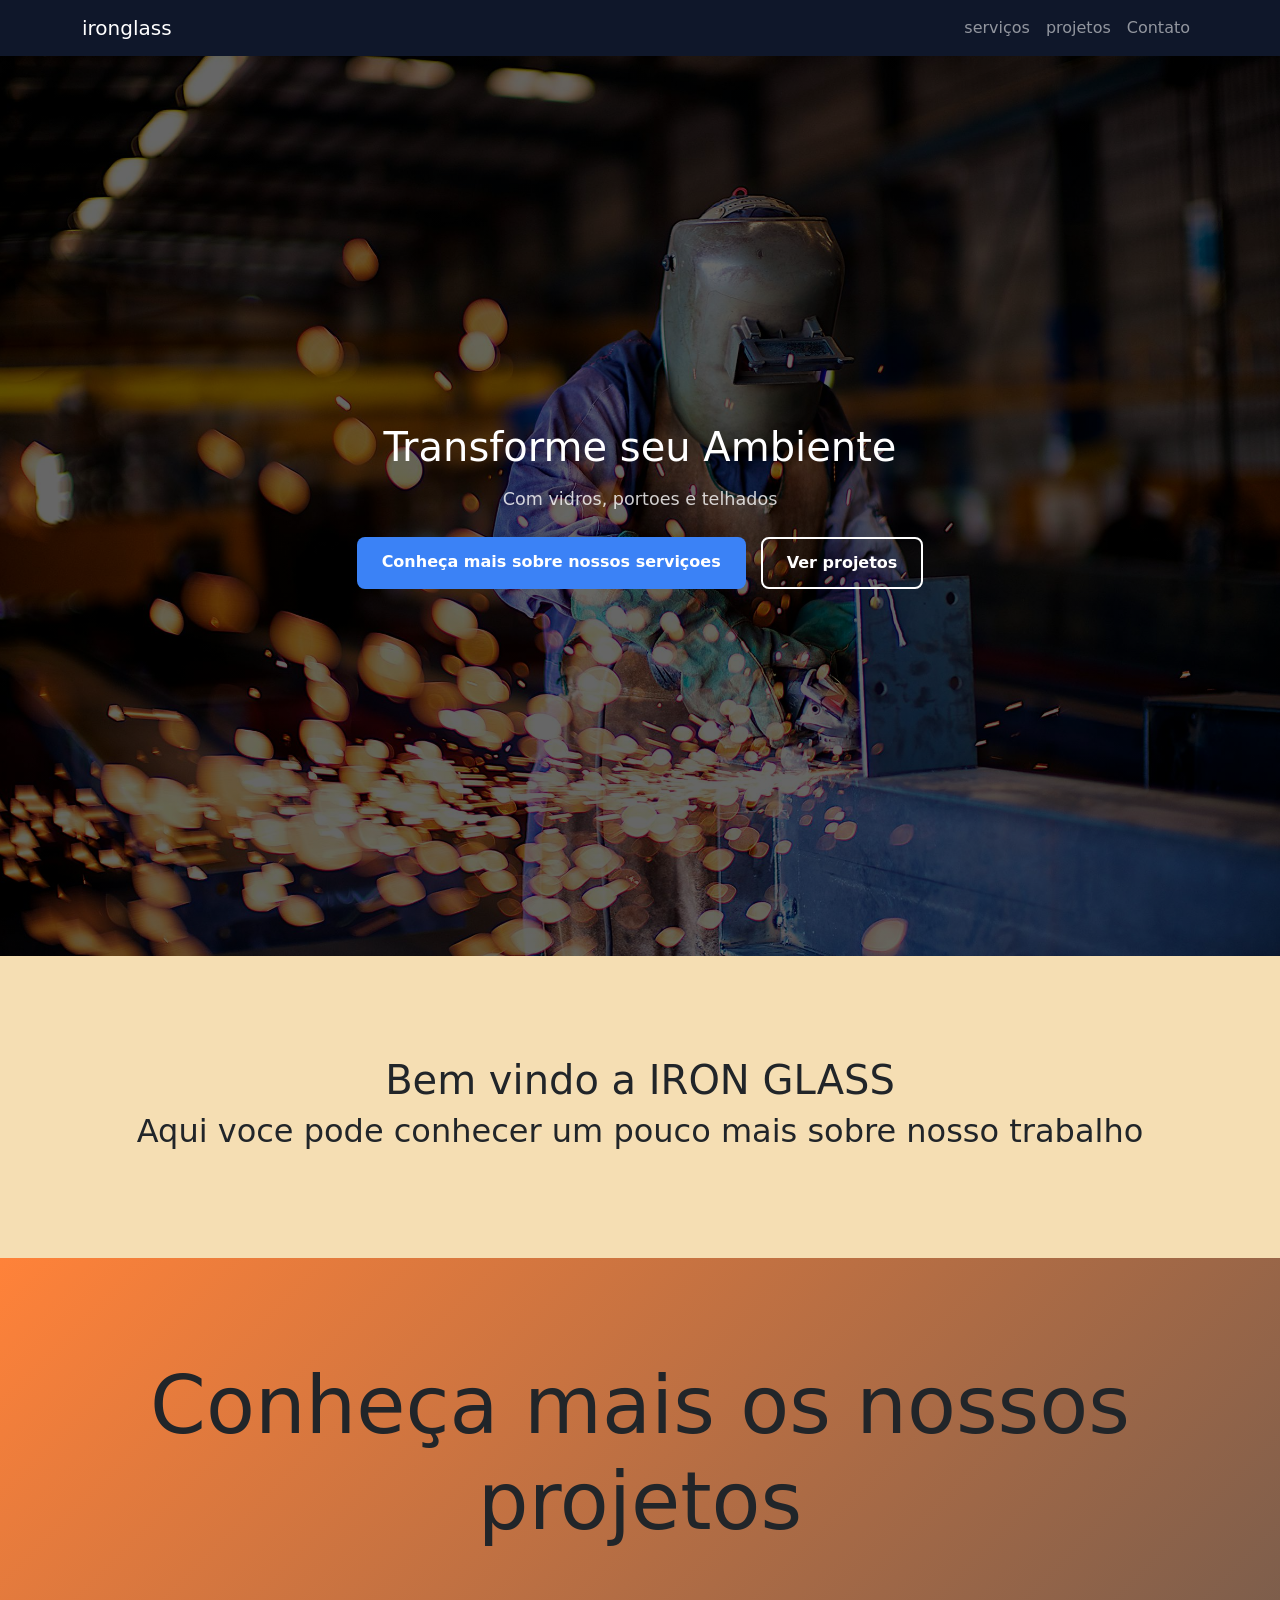
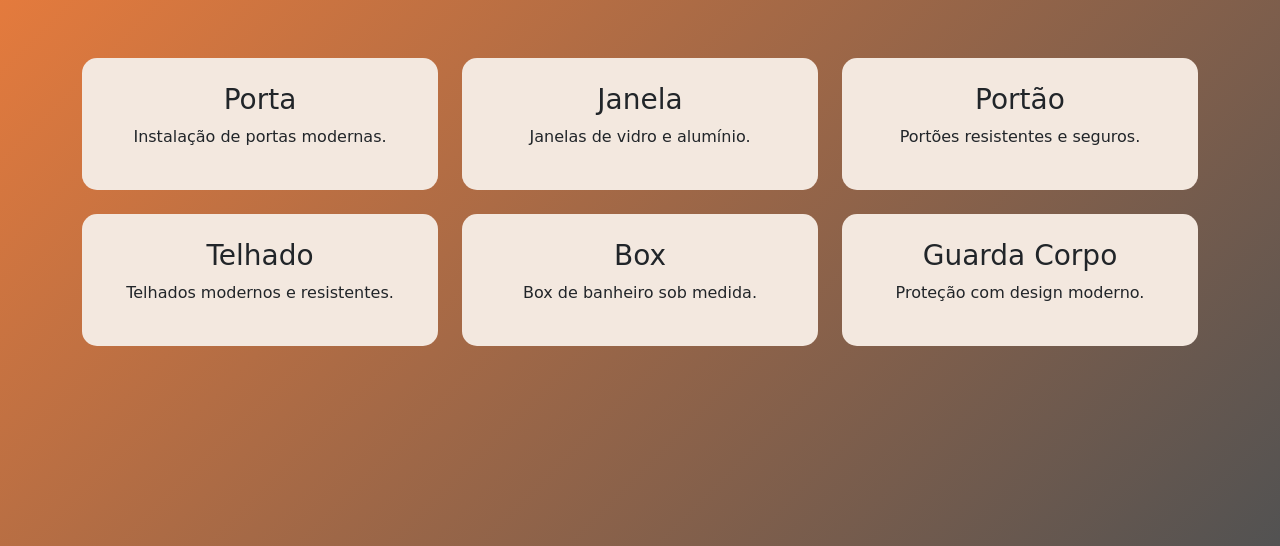
==== index.html @ 52160f9d "agora foi" ====
<!DOCTYPE html>
<html>

<head>
  <meta charset="utf-8">
  <title>IRON GLASS</title>
  <link href="https://cdn.jsdelivr.net/npm/bootstrap@5.3.2/dist/css/bootstrap.min.css" rel="stylesheet">
  <link rel="stylesheet" href="style.css">

</head>

<body>
  <nav class="navbar navbar-expand-lg navbar-dark minha-navbar">
    <div class="container">
      <a class="navbar-brand" href="#"> ironglass </a>
      <button class="navbar-toggler" type="button" data-bs-toggle="collapse" data-bs-target="#navbarNav">
        <span class="navbar-toggler-icon"></span>
      </button>
      <div class="collapse navbar-collapse" id="navbarNav">
        <ul class="navbar-nav ms-auto">
          <li class="nav-item"><a class="nav-link" href="#servico">serviços</a></li>
          <li class="nav-item"><a class="nav-link" href="#projeto">projetos</a></li>
          <li class="nav-item"><a class="nav-link" href="#contato">Contato</a></li>
        </ul>
      </div>
    </div>
  </nav>



  <section class="hero">
    <div class="hero-content">
      <h1>Transforme seu Ambiente</h1>
      <p>Com vidros, portoes e telhados</p>

      <div class="hero-buttons">
        <a href="#servico" class="btn primary">Conheça mais sobre nossos serviçoes</a>
        <a href="#projeto" class="btn secondary">Ver projetos</a>
      </div>
    </div>
  </section>

  <section id="servico" class="section text-center">
    <div class="container">
      <h1>Bem vindo a IRON GLASS </h1>
      <H2>Aqui voce pode conhecer um pouco mais sobre nosso trabalho</H2>

    </div>
  </section>

  <section id="projeto" class="section text-center">
    <h1 id="conheca">Conheça mais os nossos projetos </h1>

    <section class="section">
      <div class="container">
        <div class="row g-4">


          <div class="col-md-4">
            <div class="card-servico">

              <div data-bs-toggle="collapse" data-bs-target="#porta">
                <h3>Porta</h3>
                <p>Instalação de portas modernas.</p>
              </div>

              <div id="porta" class="collapse mt-3">
                <div id="carouselPorta" class="carousel slide">

                  <div class="carousel-inner">
                    <div class="carousel-item active">
                      <img src="https://picsum.photos/800/400" class="d-block w-100">
                    </div>
                    <div class="carousel-item">
                      <img src="https://picsum.photos/800/400" class="d-block w-100">
                    </div>
                  </div>

                  <button class="carousel-control-prev" type="button" data-bs-target="#carouselPorta"
                    data-bs-slide="prev">
                    <span class="carousel-control-prev-icon"></span>
                  </button>

                  <button class="carousel-control-next" type="button" data-bs-target="#carouselPorta"
                    data-bs-slide="next">
                    <span class="carousel-control-next-icon"></span>
                  </button>

                </div>
              </div>

            </div>
          </div>


          <div class="col-md-4">
            <div class="card-servico">
              <div data-bs-toggle="collapse" data-bs-target="#janela">
                <h3>Janela</h3>
                <p>Janelas de vidro e alumínio.</p>
              </div>

              <div id="janela" class="collapse mt-4">
                <div id="carouselJanela" class="carousel slide">
                  <div class="carousel-inner">
                    <div class="carousel-item active">
                      <img src="https://picsum.photos/800/400" class="d-block w-100">
                    </div>
                    <div class="carousel-item">
                      <img src="https://picsum.photos/800/400" class="d-block w-100">
                    </div>
                  </div>

                  <button class="carousel-control-prev" type="button" data-bs-target="#carouselJanela"
                    data-bs-slide="prev">
                    <span class="carousel-control-prev-icon"></span>
                  </button>

                  <button class="carousel-control-next" type="button" data-bs-target="#carouselJanela"
                    data-bs-slide="next">
                    <span class="carousel-control-next-icon"></span>
                  </button>
                </div>
              </div>
            </div>
          </div>


          <div class="col-md-4">
            <div class="card-servico">
              <div data-bs-toggle="collapse" data-bs-target="#portao">
                <h3>Portão</h3>
                <p>Portões resistentes e seguros.</p>
              </div>

              <div id="portao" class="collapse mt-3">
                <div id="carouselPortao" class="carousel slide">
                  <div class="carousel-inner">
                    <div class="carousel-item active">
                      <img src="https://picsum.photos/800/400" class="d-block w-100">
                    </div>
                    <div class="carousel-item">
                      <img src="https://picsum.photos/800/400" class="d-block w-100">
                    </div>
                  </div>

                  <button class="carousel-control-prev" type="button" data-bs-target="#carouselPortao"
                    data-bs-slide="prev">
                    <span class="carousel-control-prev-icon"></span>
                  </button>

                  <button class="carousel-control-next" type="button" data-bs-target="#carouselPortao"
                    data-bs-slide="next">
                    <span class="carousel-control-next-icon"></span>
                  </button>
                </div>
              </div>
            </div>
          </div>


          <div class="col-md-4">
            <div class="card-servico">
              <div data-bs-toggle="collapse" data-bs-target="#telhado">
                <h3>Telhado</h3>
                <p>Telhados modernos e resistentes.</p>
              </div>

              <div id="telhado" class="collapse mt-3">
                <div id="carouselTelhado" class="carousel slide">
                  <div class="carousel-inner">
                    <div class="carousel-item active">
                      <img src="https://picsum.photos/800/400" class="d-block w-100">
                    </div>
                    <div class="carousel-item">
                      <img src="https://picsum.photos/800/400" class="d-block w-100">
                    </div>
                  </div>

                  <button class="carousel-control-prev" type="button" data-bs-target="#carouselTelhado"
                    data-bs-slide="prev">
                    <span class="carousel-control-prev-icon"></span>
                  </button>

                  <button class="carousel-control-next" type="button" data-bs-target="#carouselTelhado"
                    data-bs-slide="next">
                    <span class="carousel-control-next-icon"></span>
                  </button>
                </div>
              </div>
            </div>
          </div>

<!-- porra -->
          <div class="col-md-4">
            <div class="card-servico">
              <div data-bs-toggle="collapse" data-bs-target="#box">
                <h3>Box</h3>
                <p>Box de banheiro sob medida.</p>
              </div>

              <div id="box" class="collapse mt-3">
                <div id="carouselBox" class="carousel slide">
                  <div class="carousel-inner">
                    <div class="carousel-item active">
                      <img src="https://picsum.photos/800/400" class="d-block w-100">
                    </div>
                    <div class="carousel-item">
                      <img src="https://picsum.photos/800/400" class="d-block w-100">
                    </div>
                  </div>

                  <button class="carousel-control-prev" type="button" data-bs-target="#carouselBox"
                    data-bs-slide="prev">
                    <span class="carousel-control-prev-icon"></span>
                  </button>

                  <button class="carousel-control-next" type="button" data-bs-target="#carouselBox"
                    data-bs-slide="next">
                    <span class="carousel-control-next-icon"></span>
                  </button>
                </div>
              </div>
            </div>
          </div>


          <div class="col-md-4">
            <div class="card-servico">
              <div data-bs-toggle="collapse" data-bs-target="#guarda">
                <h3>Guarda Corpo</h3>
                <p>Proteção com design moderno.</p>
              </div>

              <div id="guarda" class="collapse mt-3">
                <div id="carouselGuarda" class="carousel slide">
                  <div class="carousel-inner">
                    <div class="carousel-item active">
                      <img src="https://picsum.photos/800/400" class="d-block w-100">
                    </div>
                    <div class="carousel-item">
                      <img src="https://picsum.photos/800/400" class="d-block w-100">
                    </div>
                  </div>

                  <button class="carousel-control-prev" type="button" data-bs-target="#carouselGuarda"
                    data-bs-slide="prev">
                    <span class="carousel-control-prev-icon"></span>
                  </button>

                  <button class="carousel-control-next" type="button" data-bs-target="#carouselGuarda"
                    data-bs-slide="next">
                    <span class="carousel-control-next-icon"></span>
                  </button>
                </div>
              </div>
            </div>
          </div>

        </div>
      </div>
    </section>




  </section>





  

  

  <script src="script.js"></script>
  <script src="https://cdn.jsdelivr.net/npm/bootstrap@5.3.0/dist/js/bootstrap.bundle.min.js"></script>


</body>




</html>
---- style.css ----
.hero {
  height: 100vh;
  background: 
    linear-gradient(rgba(0,0,0,0.6), rgba(0,0,0,0.6)),
    url('img/pexels-hassan-yahia-3582980-5362681.jpg') no-repeat center/cover;

  display: flex;
  align-items: center;
  justify-content: center;
  text-align: center;
  color: white;
  padding: 20px;
}

.hero-content {
  max-width: 600px;
}

.hero h1 {
  font-size: 2.5rem;
  margin-bottom: 15px;
}

.hero p {
  font-size: 1.1rem;
  margin-bottom: 25px;
  opacity: 0.8;
}

.hero-buttons {
  display: flex;
  gap: 15px;
  justify-content: center;
}

.btn {
  padding: 12px 24px;
  border-radius: 8px;
  text-decoration: none;
  font-weight: bold;
  transition: 0.3s;
}

.primary {
  background: #3b82f6;
  color: white;
}

.primary:hover {
  background: #2563eb;
}

.secondary {
  border: 2px solid white;
  color: white;
}

.secondary:hover {
  background: white;
  color: black;
}

.minha-navbar {
  background-color: #0f172a;
  color: red;
}


.section {
  padding: 100px 20px;
}

.carousel {
  max-width: 600px;
  margin: 0 auto;
}

.carousel img {
  height: 350px;
  object-fit: cover;
  border-radius: 10px;
}

.collapse {
  transition: all 0.4s ease;
}

#servico{
  background-color: wheat;
}

.card-servico {
  background: #f3e8df;
  padding: 25px;
  border-radius: 15px;
  cursor: pointer;
  transition: 0.3s;
}

.card-servico:hover {
  transform: translateY(-5px);
}

.carousel img,
.card-servico img {
  height: 250px;
  object-fit: cover;
  border-radius: 10px;
}

#conheca{
  font-size: 80px;
}

#projeto{
  background: linear-gradient(135deg, #ff8239, #525252);
  
}
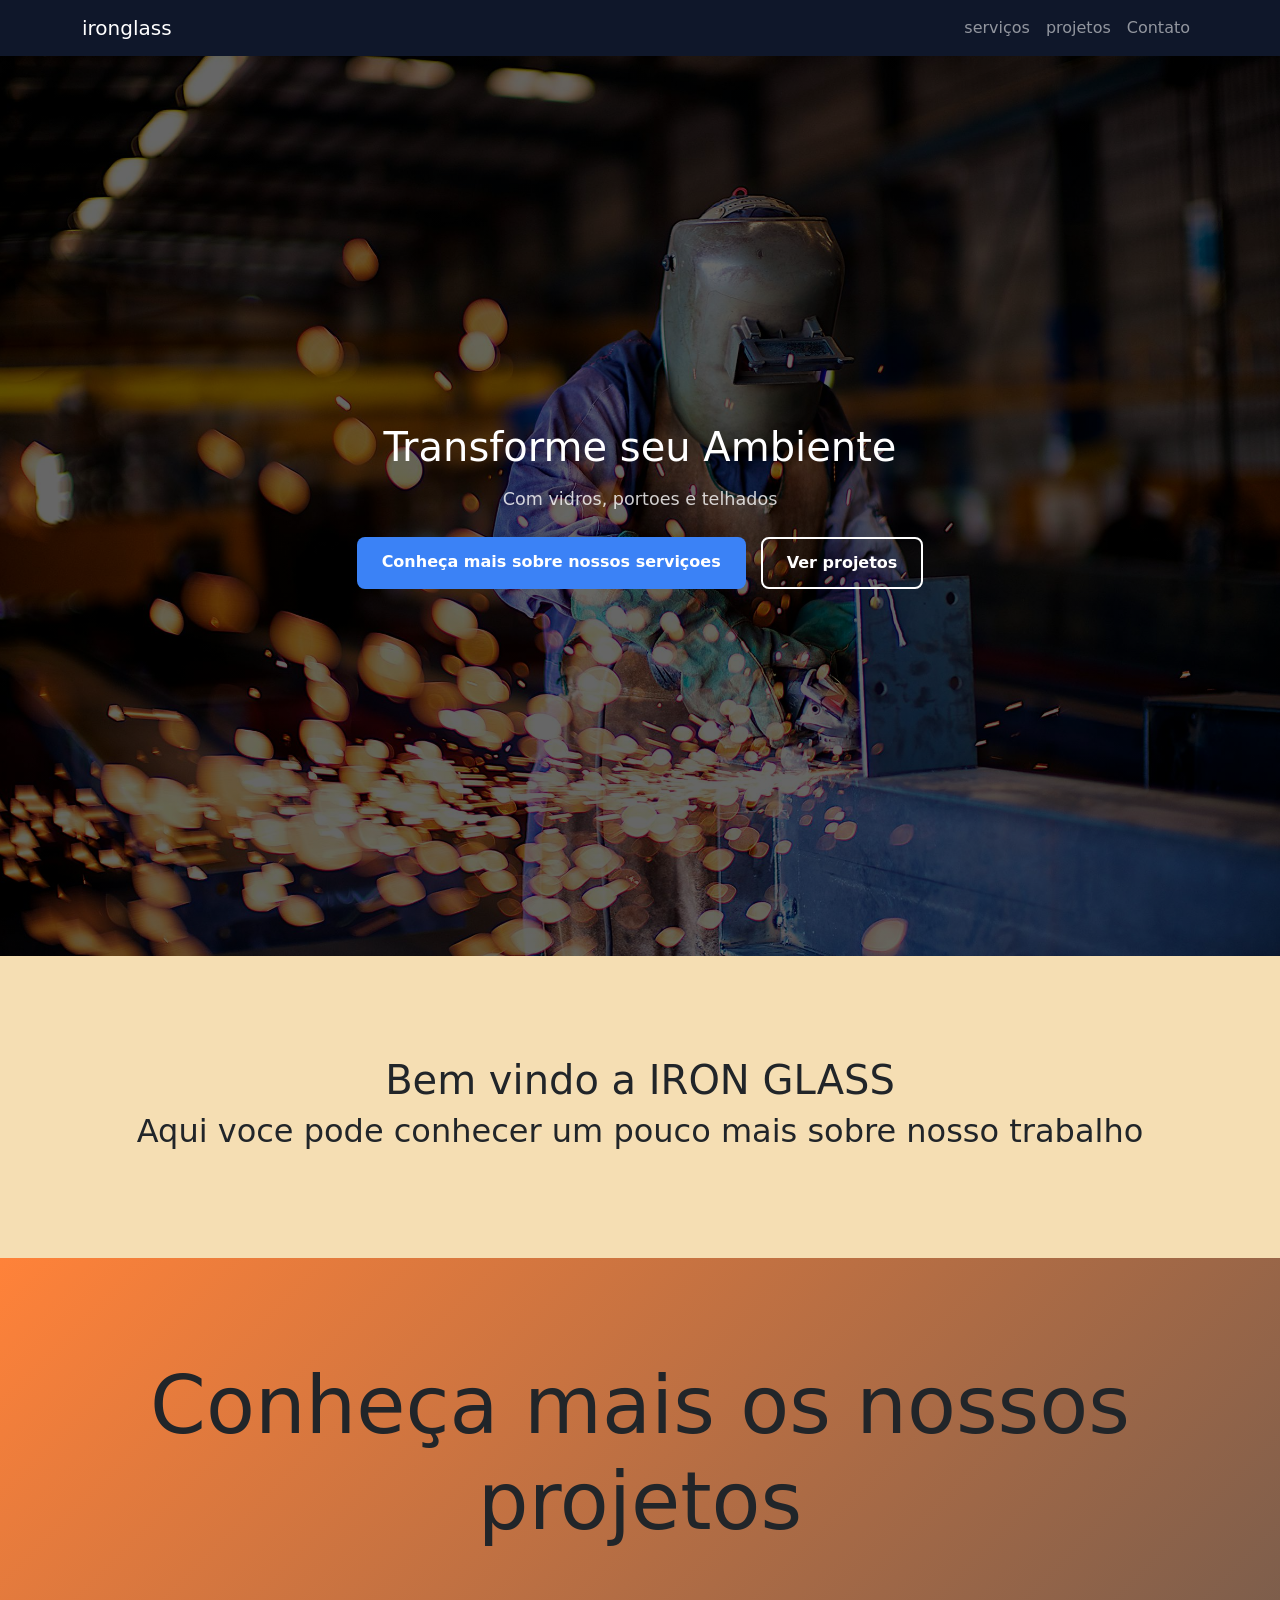
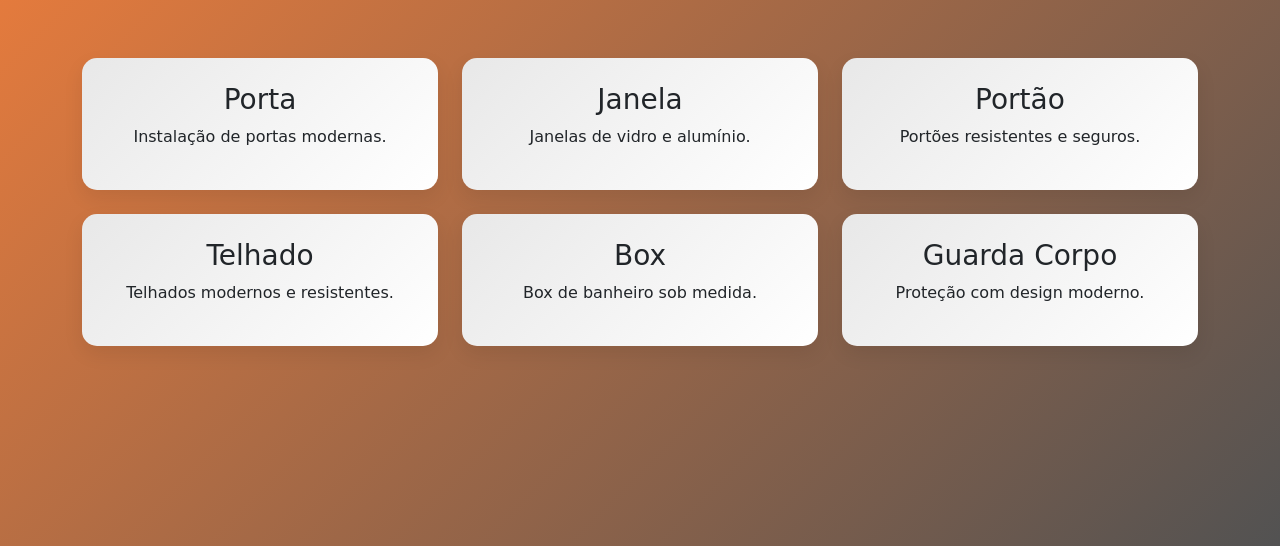
==== commit 91b9c597: "carrosel" ====
--- a/index.html
+++ b/index.html
@@ -191,7 +191,7 @@
             </div>
           </div>
 
-<!-- porra -->
+
           <div class="col-md-4">
             <div class="card-servico">
               <div data-bs-toggle="collapse" data-bs-target="#box">
--- a/style.css
+++ b/style.css
@@ -117,3 +117,16 @@
   
 }
 
+.card-servico {
+  background: linear-gradient(135deg, #e8e8e8, #ffffff);
+  padding: 25px;
+  border-radius: 15px;
+  transition: 0.3s;
+  box-shadow: 0 8px 20px rgba(0,0,0,0.08);
+}
+
+.card-servico:hover {
+  transform: translateY(-5px);
+  box-shadow: 0 12px 25px rgba(0,0,0,0.12);
+}
+
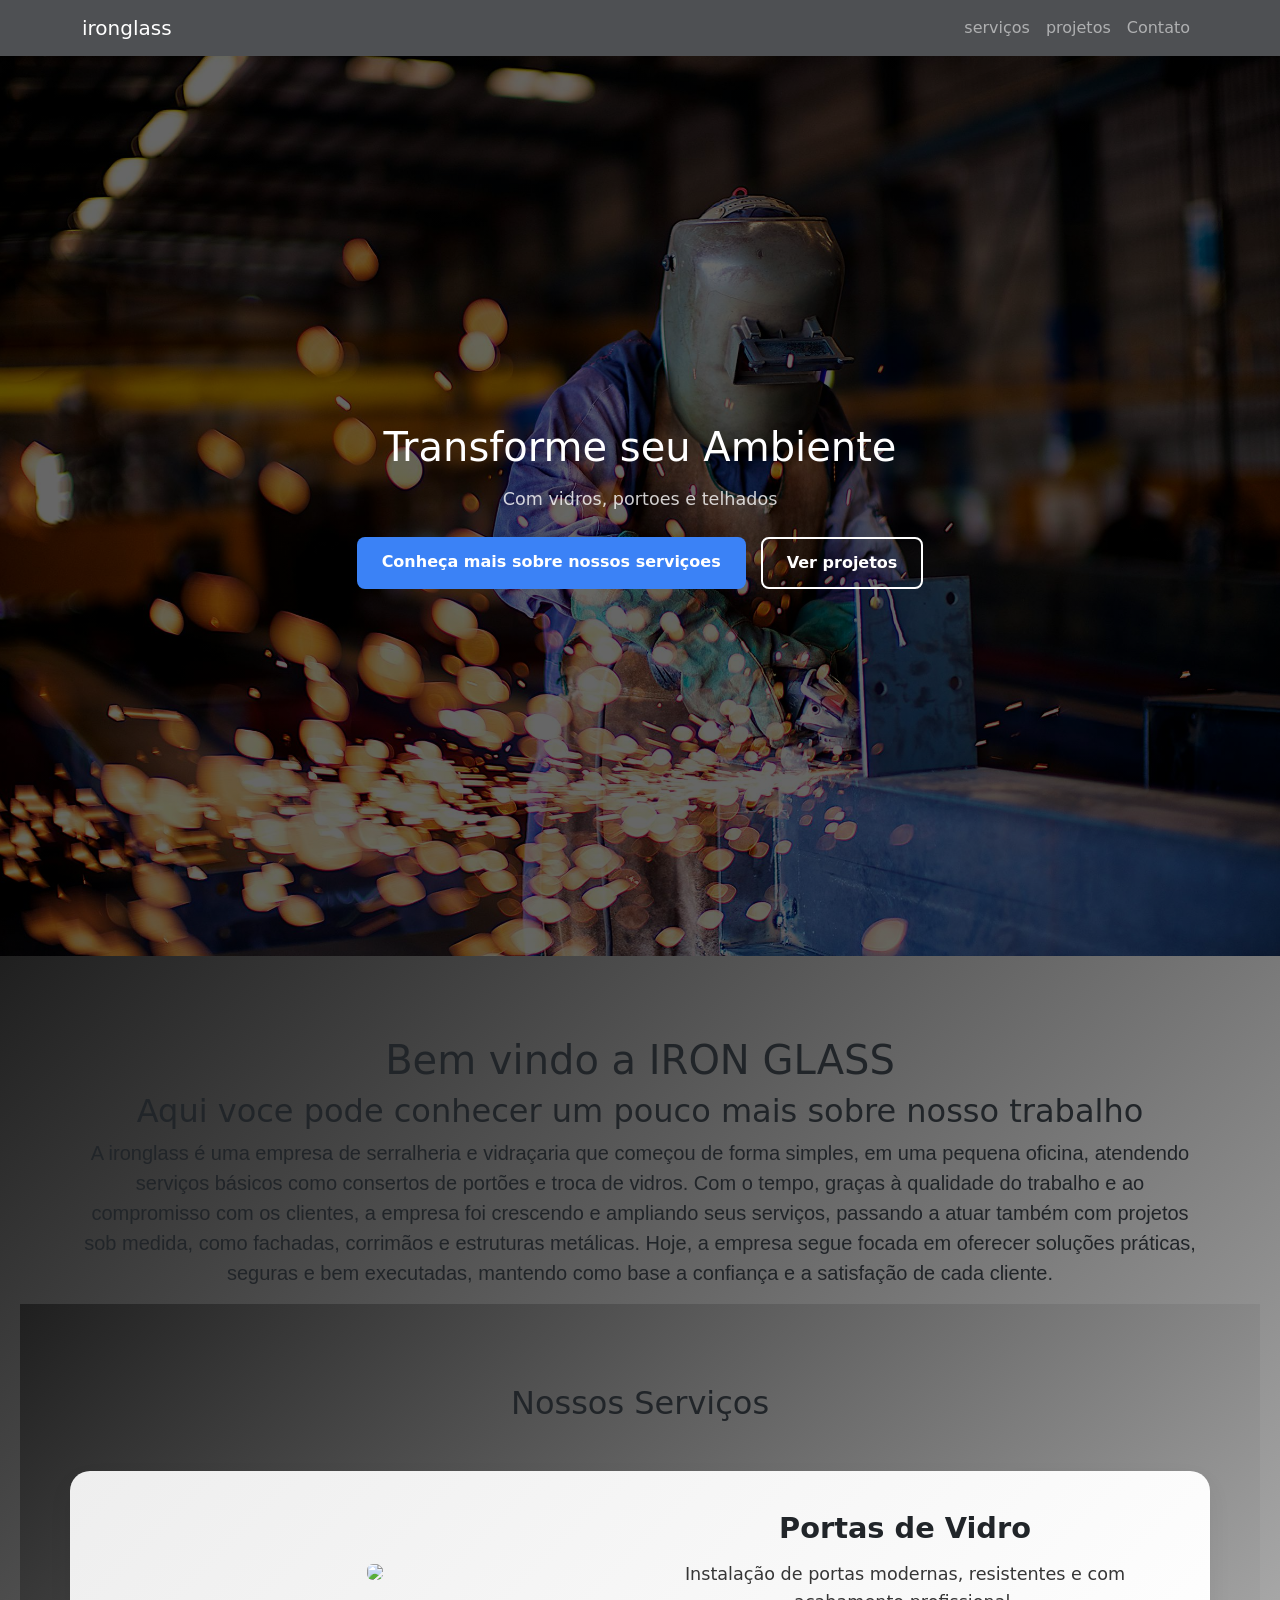
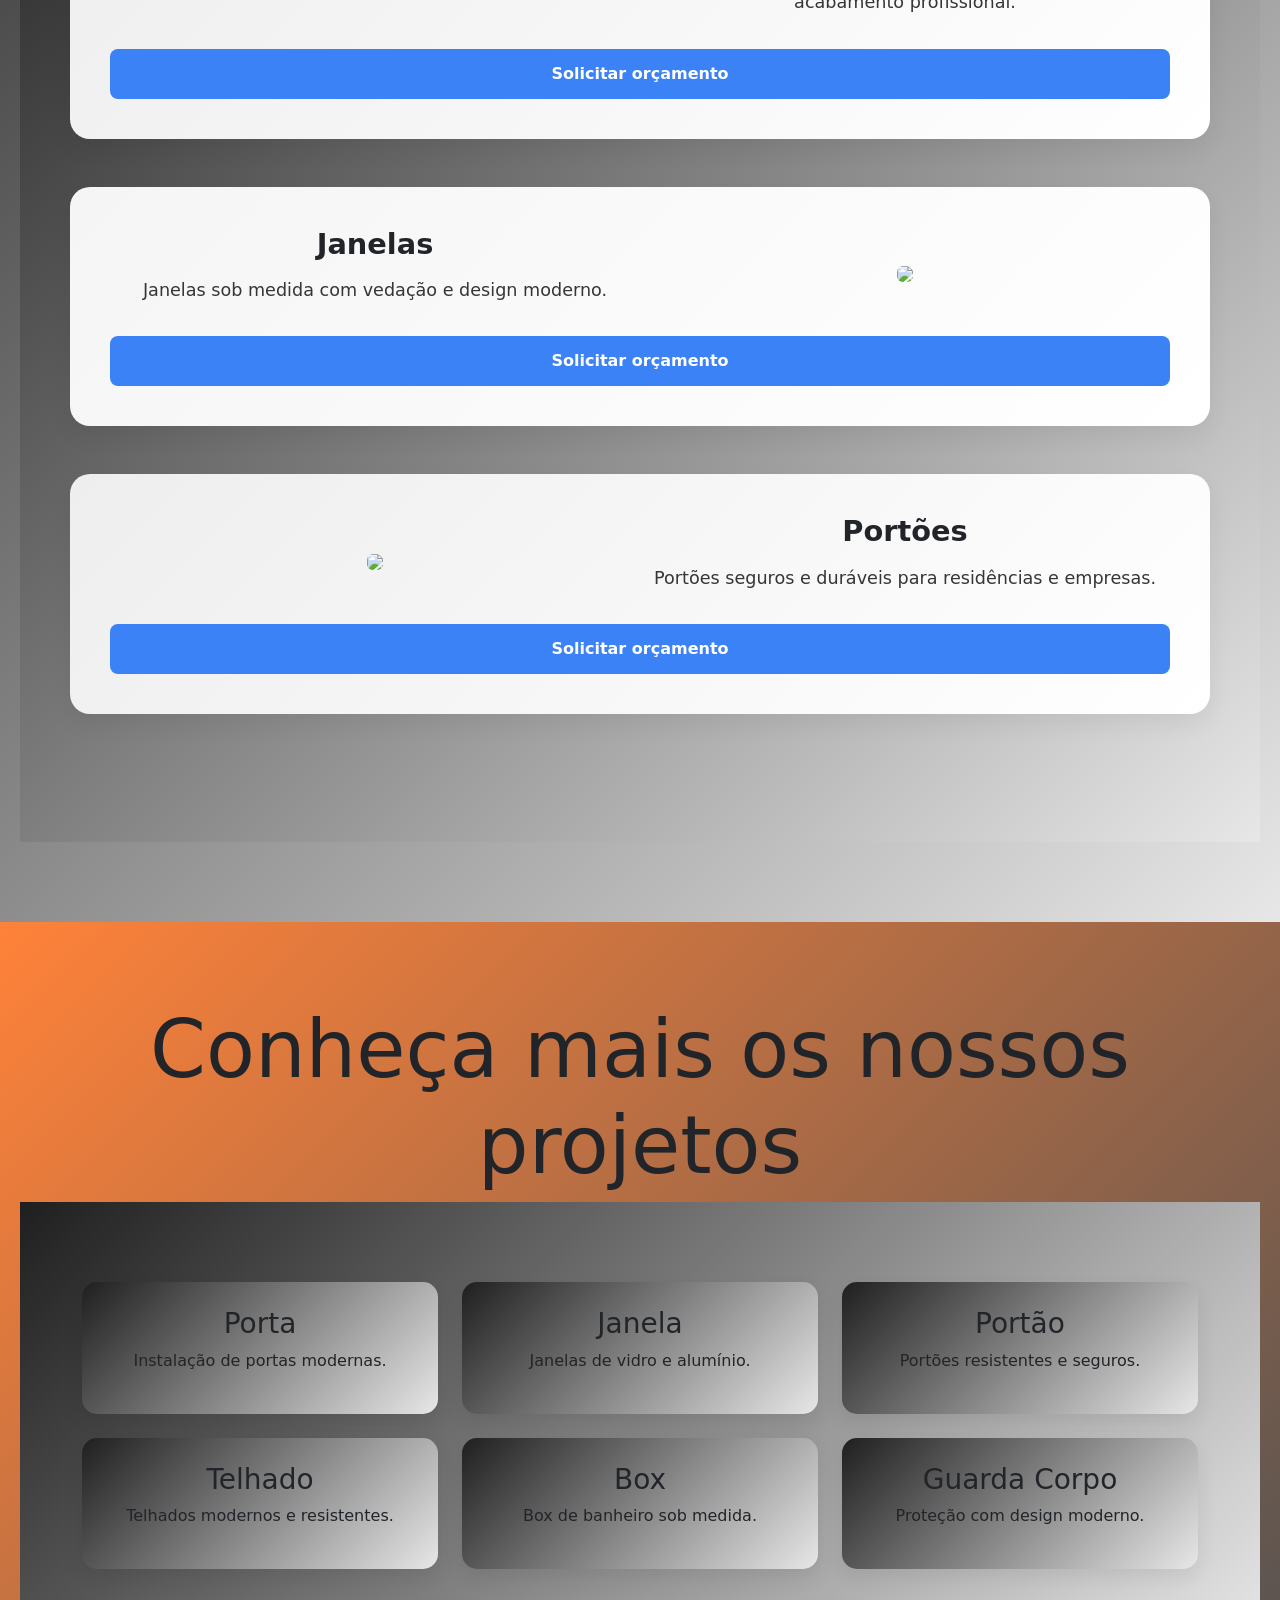
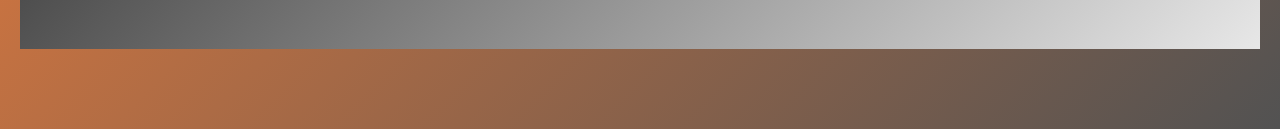
==== commit 161cff00: "lcb" ====
--- a/index.html
+++ b/index.html
@@ -44,10 +44,62 @@
     <div class="container">
       <h1>Bem vindo a IRON GLASS </h1>
       <H2>Aqui voce pode conhecer um pouco mais sobre nosso trabalho</H2>
-
-    </div>
+<p id="historia">A ironglass é uma empresa de serralheria e vidraçaria que começou de forma simples, em uma pequena oficina, atendendo serviços básicos como consertos de portões e troca de vidros.
+
+Com o tempo, graças à qualidade do trabalho e ao compromisso com os clientes, a empresa foi crescendo e ampliando seus serviços, passando a atuar também com projetos sob medida, como fachadas, corrimãos e estruturas metálicas.
+
+Hoje, a empresa segue focada em oferecer soluções práticas, seguras e bem executadas, mantendo como base a confiança e a satisfação de cada cliente.
+</p>
+    </div>
+
+    <section id="servico" class="section">
+  <div class="container">
+
+    <h2 class="text-center mb-5">Nossos Serviços</h2>
+
+    <!-- Serviço 1 -->
+    <div class="row align-items-center mb-5 servico-item">
+      <div class="col-md-6">
+        <img src="https://picsum.photos/600/400" class="img-fluid rounded">
+      </div>
+      <div class="col-md-6">
+        <h3>Portas de Vidro</h3>
+        <p>Instalação de portas modernas, resistentes e com acabamento profissional.</p>
+      </div>
+      <a href="#contato" class="btn primary mt-3">Solicitar orçamento</a>
+    </div>
+
+    <!-- Serviço 2 (invertido) -->
+    <div class="row align-items-center mb-5 servico-item flex-md-row-reverse">
+      <div class="col-md-6">
+        <img src="https://picsum.photos/600/400" class="img-fluid rounded">
+      </div>
+      <div class="col-md-6">
+        <h3>Janelas</h3>
+        <p>Janelas sob medida com vedação e design moderno.</p>
+      </div>
+      <a href="#contato" class="btn primary mt-3">Solicitar orçamento</a>
+    </div>
+
+    <!-- Serviço 3 -->
+    <div class="row align-items-center mb-5 servico-item">
+      <div class="col-md-6">
+        <img src="https://picsum.photos/600/400" class="img-fluid rounded">
+      </div>
+      <div class="col-md-6">
+        <h3>Portões</h3>
+        <p>Portões seguros e duráveis para residências e empresas.</p>
+      </div>
+      <a href="#contato" class="btn primary mt-3">Solicitar orçamento</a>
+    </div>
+
+  </div>
+</section>
   </section>
 
+
+  
+<!--projeto-->
   <section id="projeto" class="section text-center">
     <h1 id="conheca">Conheça mais os nossos projetos </h1>
 
--- a/style.css
+++ b/style.css
@@ -1,7 +1,7 @@
 .hero {
   height: 100vh;
-  background: 
-    linear-gradient(rgba(0,0,0,0.6), rgba(0,0,0,0.6)),
+  background:
+    linear-gradient(rgba(0, 0, 0, 0.6), rgba(0, 0, 0, 0.6)),
     url('img/pexels-hassan-yahia-3582980-5362681.jpg') no-repeat center/cover;
 
   display: flex;
@@ -56,12 +56,12 @@
 }
 
 .secondary:hover {
-  background: white;
+  background: rgb(80, 80, 80);
   color: black;
 }
 
 .minha-navbar {
-  background-color: #0f172a;
+  background-color: #4e5053;
   color: red;
 }
 
@@ -85,9 +85,7 @@
   transition: all 0.4s ease;
 }
 
-#servico{
-  background-color: wheat;
-}
+
 
 .card-servico {
   background: #f3e8df;
@@ -108,25 +106,87 @@
   border-radius: 10px;
 }
 
-#conheca{
+#conheca {
   font-size: 80px;
 }
 
-#projeto{
+#projeto {
   background: linear-gradient(135deg, #ff8239, #525252);
-  
+
 }
 
 .card-servico {
-  background: linear-gradient(135deg, #e8e8e8, #ffffff);
+  background: linear-gradient(135deg, #1f1f1f, #e7e7e7);
   padding: 25px;
   border-radius: 15px;
-  transition: 0.3s;
   box-shadow: 0 8px 20px rgba(0,0,0,0.08);
+  overflow: hidden;
 }
 
-.card-servico:hover {
-  transform: translateY(-5px);
-  box-shadow: 0 12px 25px rgba(0,0,0,0.12);
+.carousel-inner img {
+  border-radius: 10px;
 }
 
+.servico-item img {
+  width: 100%;
+  border-radius: 12px;
+  transition: 0.3s;
+}
+
+.servico-item img:hover {
+  transform: scale(1.03);
+}
+
+.servico-item h3 {
+  margin-bottom: 15px;
+  font-weight: bold;
+}
+
+.servico-item p {
+  color: #555;
+  font-size: 1.1rem;
+}
+
+.section {
+   background: linear-gradient(135deg, #1f1f1f, #e7e7e7);
+  padding: 80px 20px;
+}
+
+.servico-item {
+  background: linear-gradient(135deg, #f5f5f5, #ffffff);
+  padding: 40px;
+  border-radius: 20px;
+  margin-bottom: 50px;
+  box-shadow: 0 10px 25px rgba(0,0,0,0.06);
+  transition: 0.3s;
+}
+.servico-item:hover {
+  transform: translateY(-5px);
+  box-shadow: 0 15px 35px rgba(0,0,0,0.1);
+}
+.servico-item img {
+  border-radius: 15px;
+  transition: 0.3s;
+}
+
+.servico-item:hover img {
+  transform: scale(1.02);
+}
+.servico-item h3 {
+  font-size: 1.8rem;
+  margin-bottom: 15px;
+}
+
+.servico-item p {
+  color: #363636;
+  line-height: 1.6;
+}
+
+.servico-item:nth-child(even) {
+  background: linear-gradient(135deg, #eeeeee, #ffffff);
+}
+
+#historia{
+  font-family: 'Franklin Gothic Medium', 'Arial Narrow', Arial, sans-serif;
+  font-size: 20px;
+}
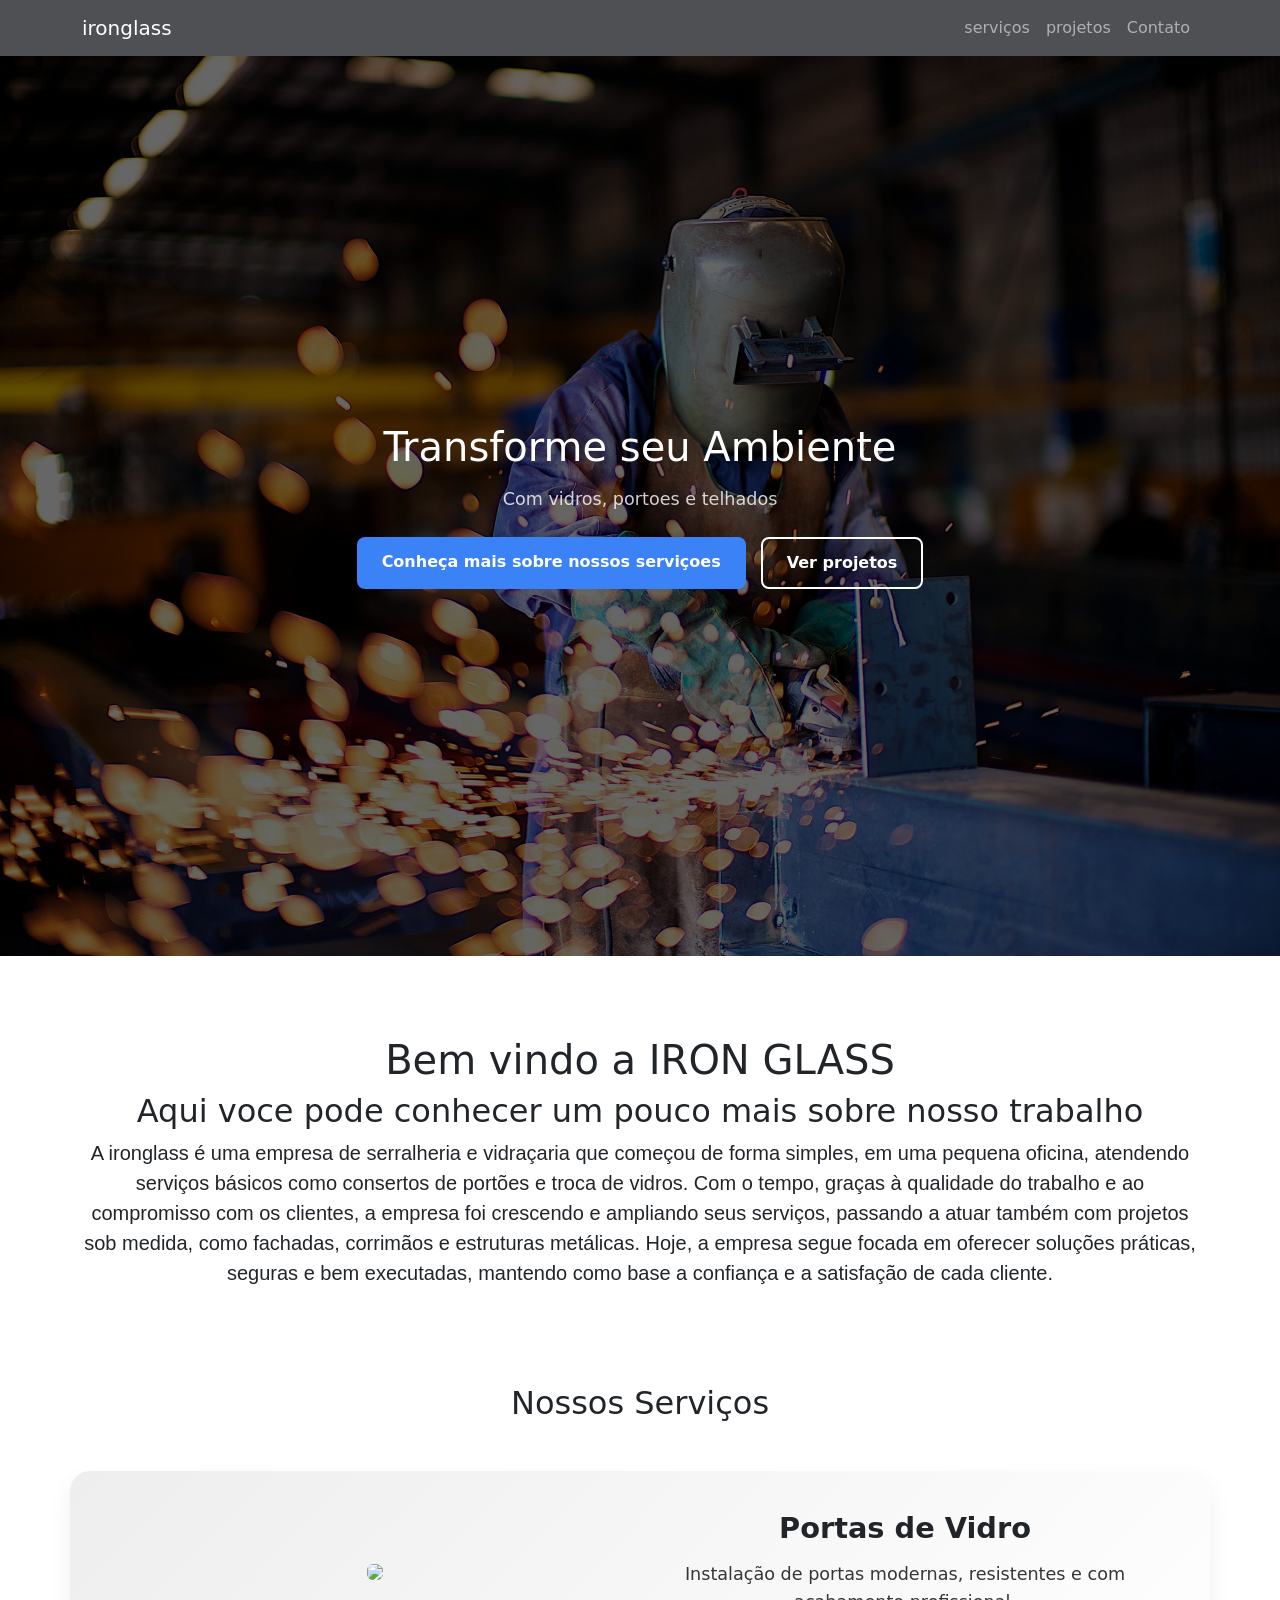
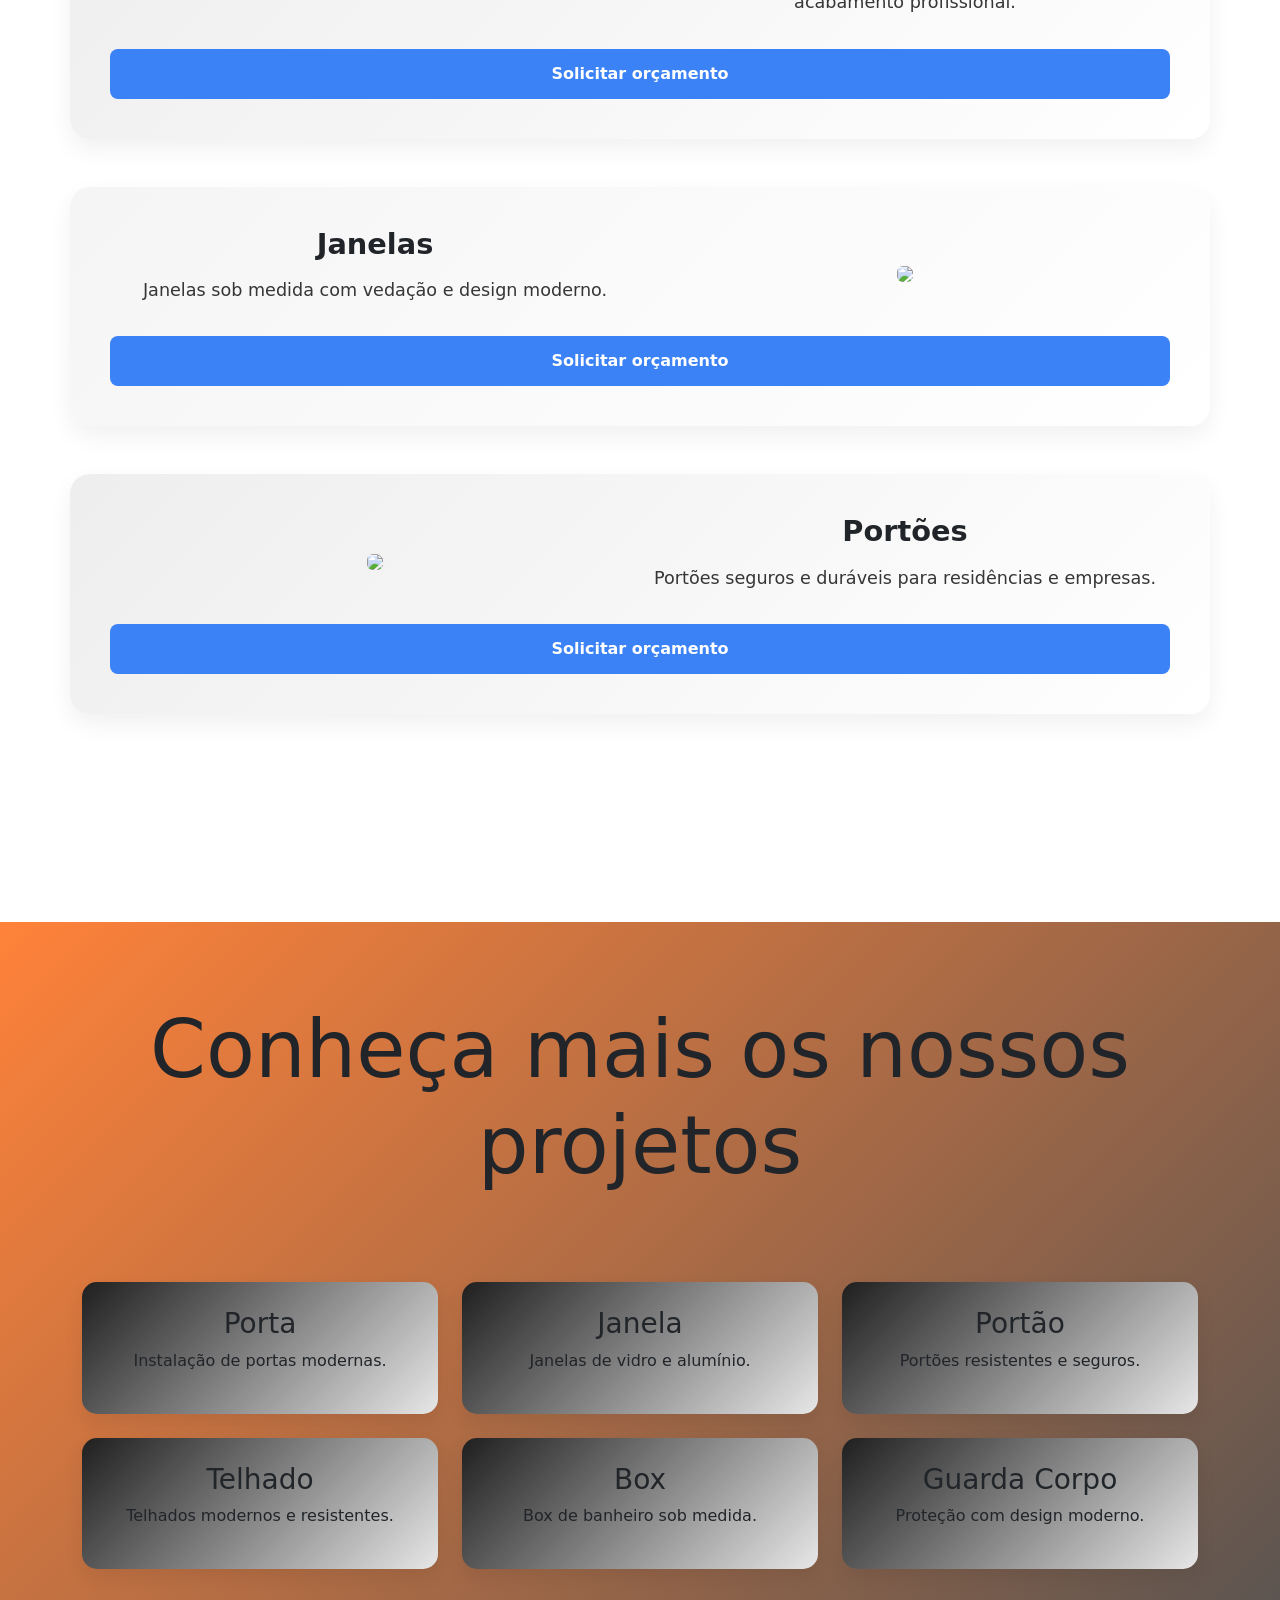
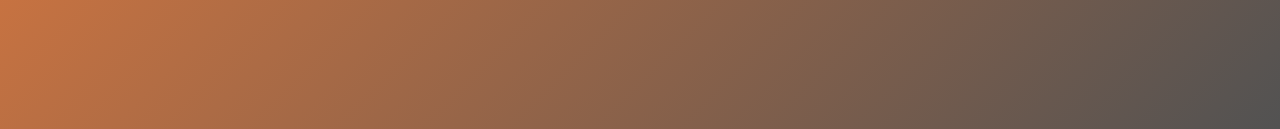
==== commit 998530aa: "celular" ====
--- a/index.html
+++ b/index.html
@@ -3,6 +3,7 @@
 
 <head>
   <meta charset="utf-8">
+  <meta name="viewport" content="width=device-width, initial-scale=1.0">
   <title>IRON GLASS</title>
   <link href="https://cdn.jsdelivr.net/npm/bootstrap@5.3.2/dist/css/bootstrap.min.css" rel="stylesheet">
   <link rel="stylesheet" href="style.css">
--- a/style.css
+++ b/style.css
@@ -148,7 +148,7 @@
 }
 
 .section {
-   background: linear-gradient(135deg, #1f1f1f, #e7e7e7);
+   
   padding: 80px 20px;
 }
 
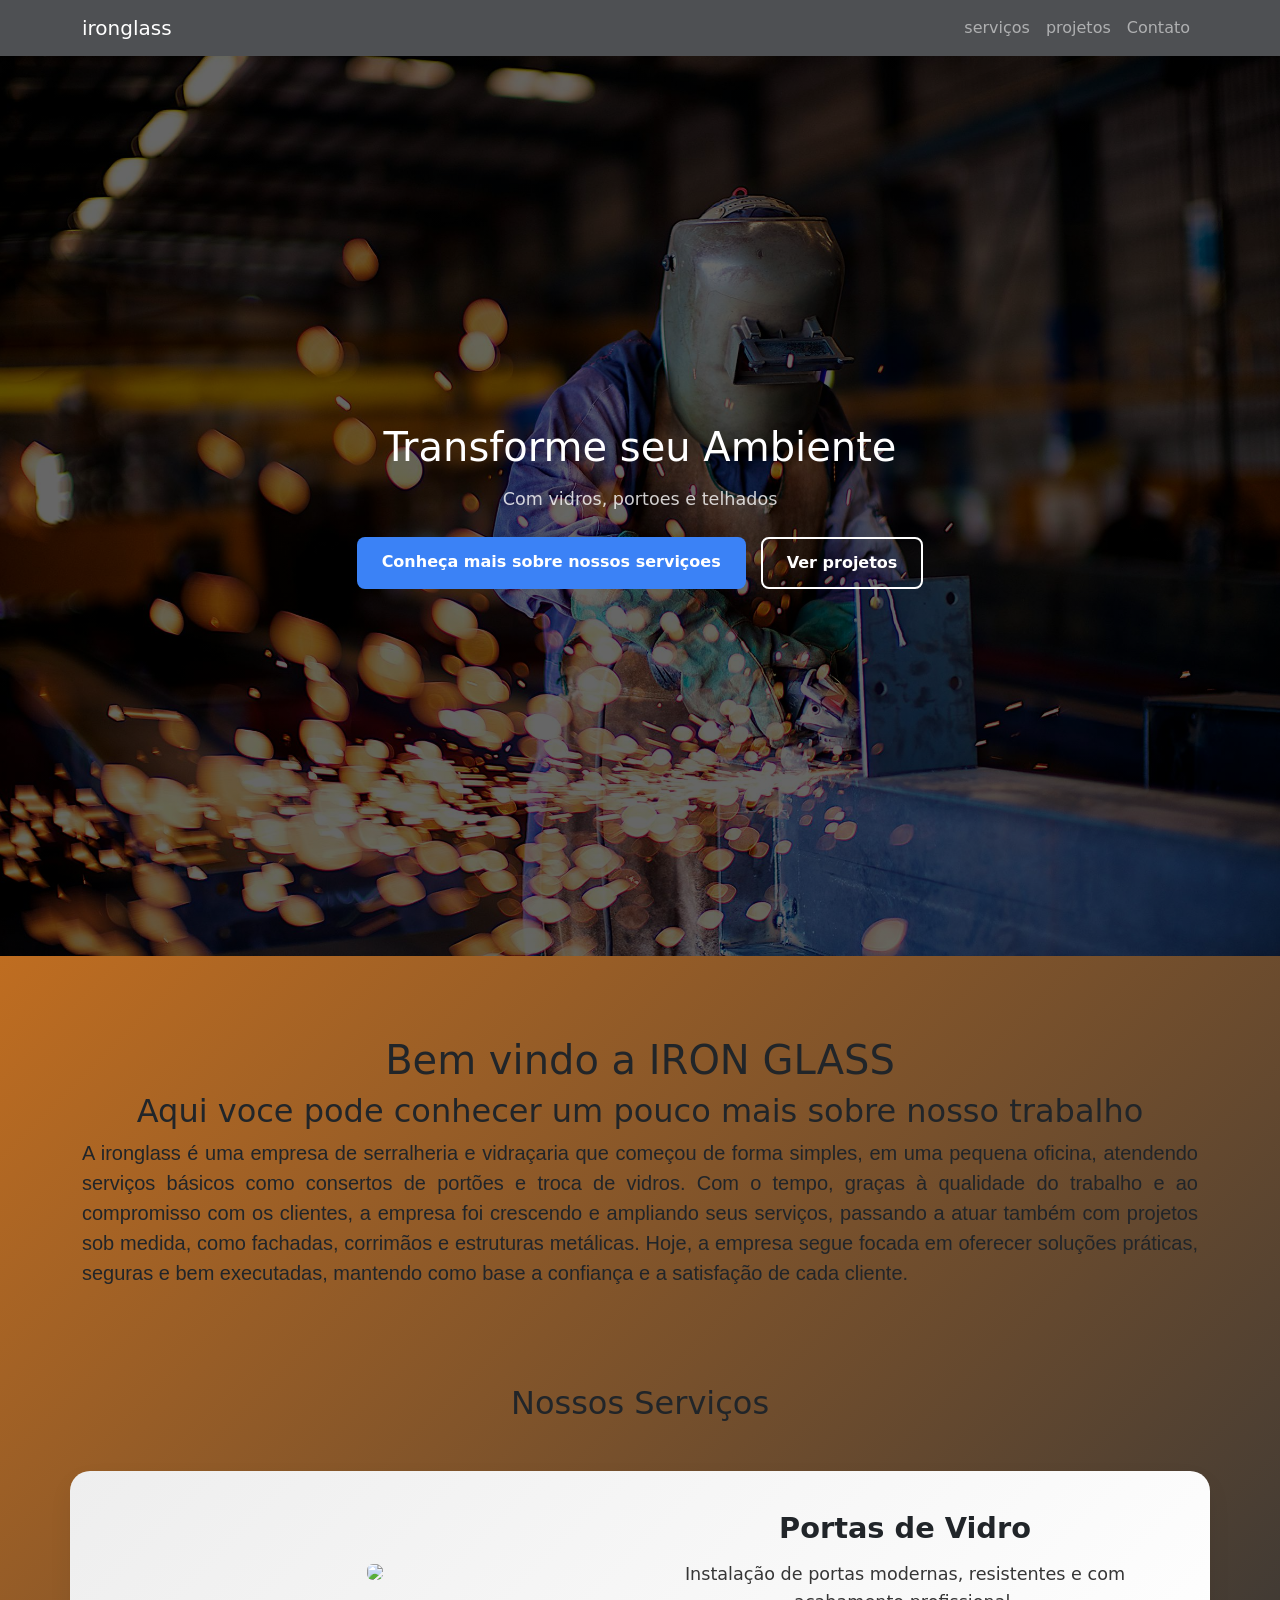
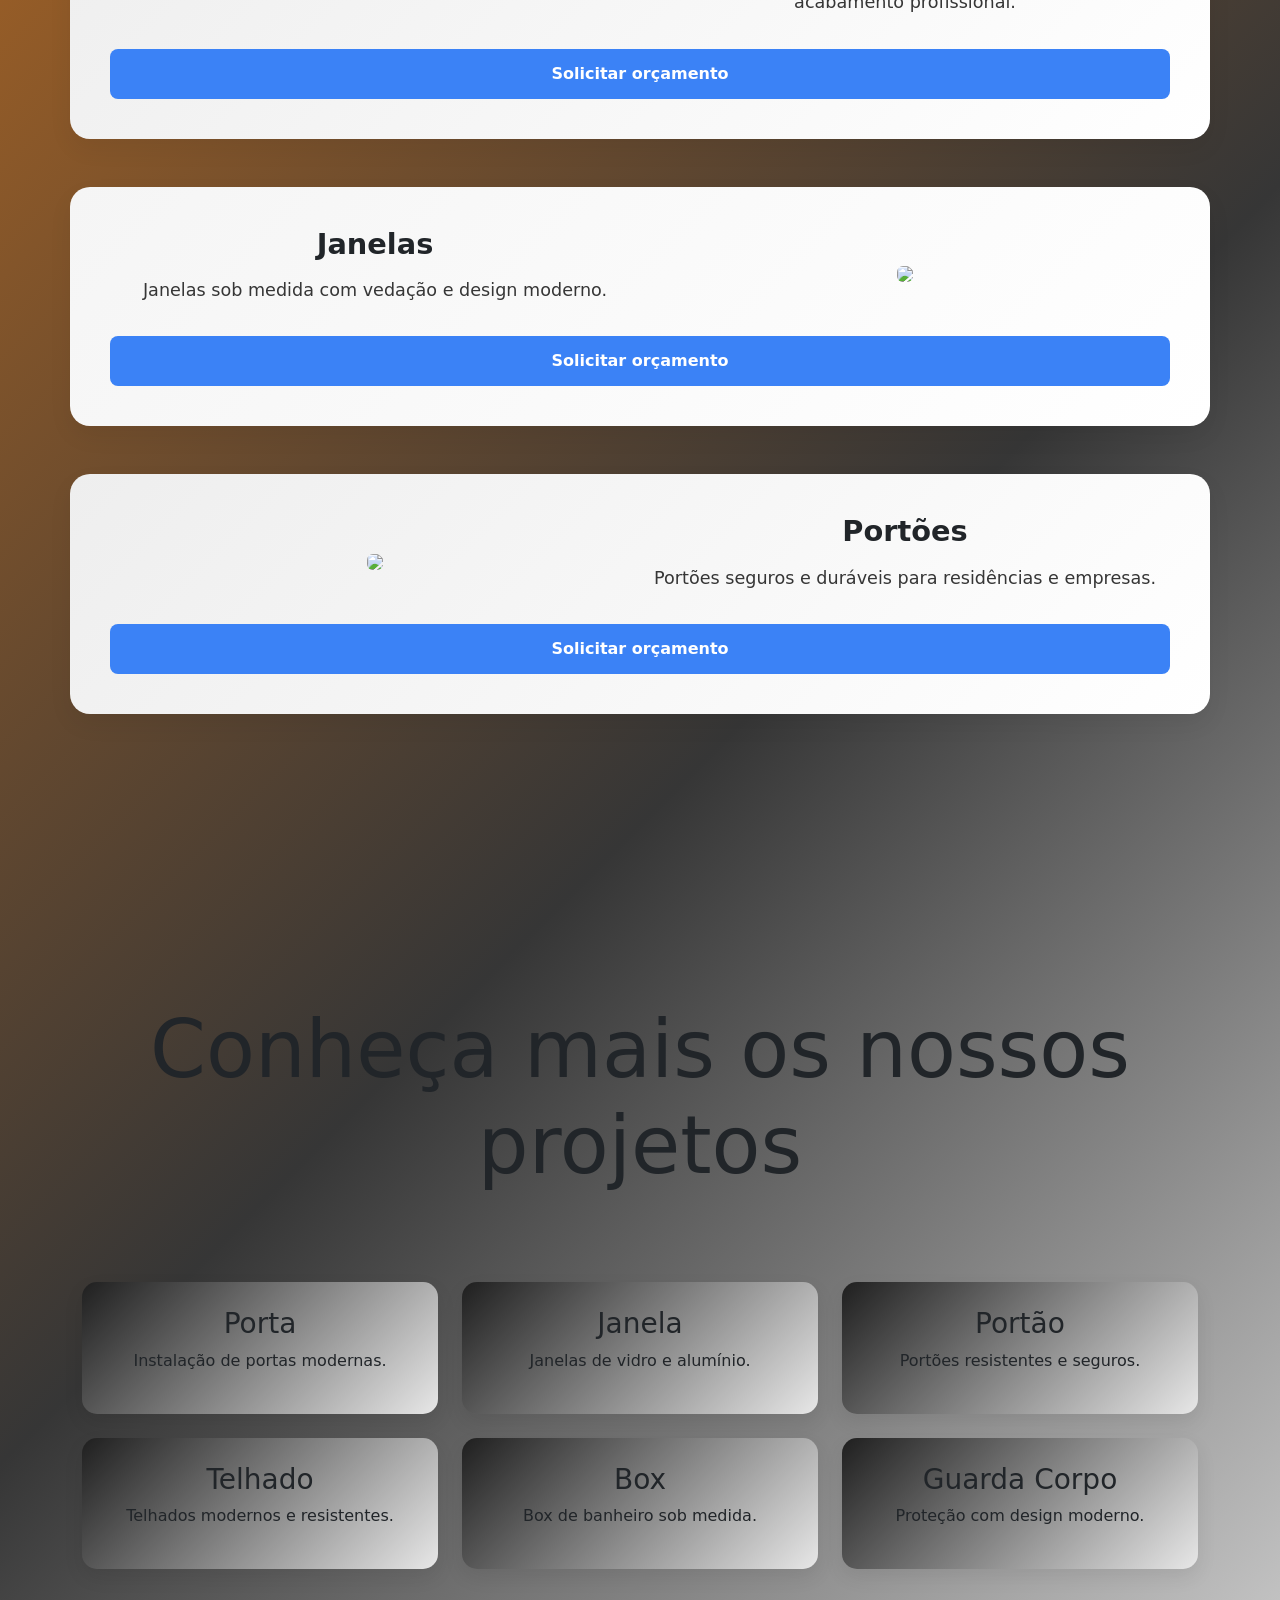
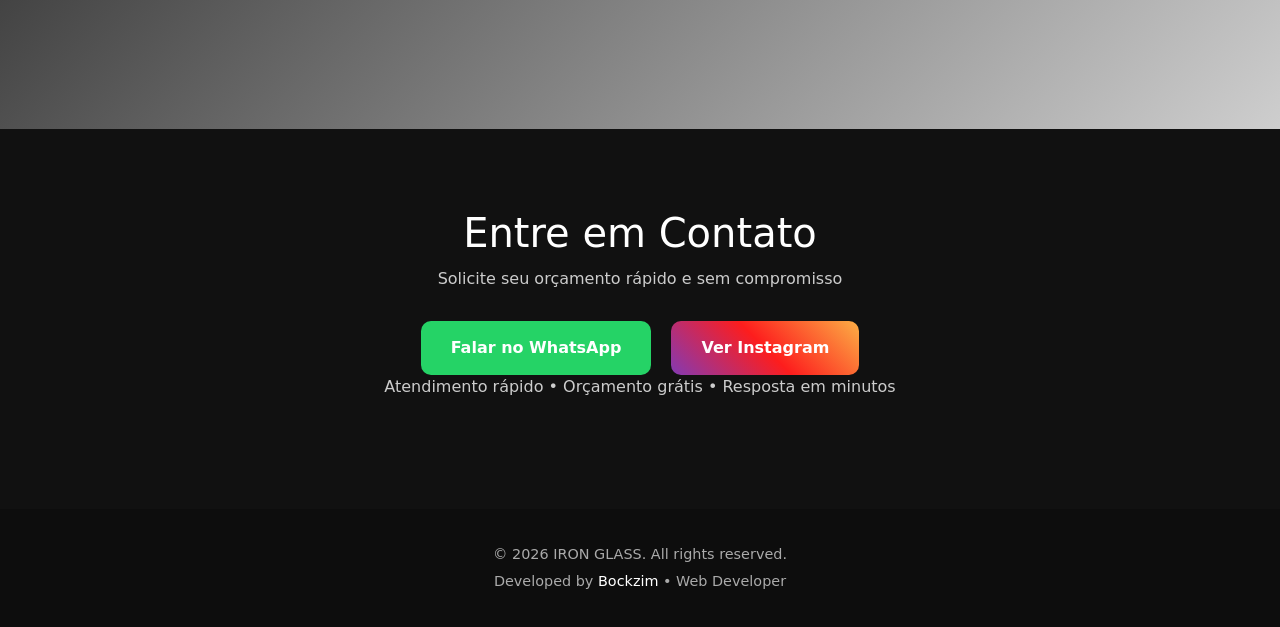
==== commit 95f38c64: "777" ====
--- a/index.html
+++ b/index.html
@@ -45,62 +45,66 @@
     <div class="container">
       <h1>Bem vindo a IRON GLASS </h1>
       <H2>Aqui voce pode conhecer um pouco mais sobre nosso trabalho</H2>
-<p id="historia">A ironglass é uma empresa de serralheria e vidraçaria que começou de forma simples, em uma pequena oficina, atendendo serviços básicos como consertos de portões e troca de vidros.
-
-Com o tempo, graças à qualidade do trabalho e ao compromisso com os clientes, a empresa foi crescendo e ampliando seus serviços, passando a atuar também com projetos sob medida, como fachadas, corrimãos e estruturas metálicas.
-
-Hoje, a empresa segue focada em oferecer soluções práticas, seguras e bem executadas, mantendo como base a confiança e a satisfação de cada cliente.
-</p>
+      <p id="historia">A ironglass é uma empresa de serralheria e vidraçaria que começou de forma simples, em uma
+        pequena oficina, atendendo serviços básicos como consertos de portões e troca de vidros.
+
+        Com o tempo, graças à qualidade do trabalho e ao compromisso com os clientes, a empresa foi crescendo e
+        ampliando seus serviços, passando a atuar também com projetos sob medida, como fachadas, corrimãos e estruturas
+        metálicas.
+
+        Hoje, a empresa segue focada em oferecer soluções práticas, seguras e bem executadas, mantendo como base a
+        confiança e a satisfação de cada cliente.
+      </p>
     </div>
 
     <section id="servico" class="section">
-  <div class="container">
-
-    <h2 class="text-center mb-5">Nossos Serviços</h2>
-
-    <!-- Serviço 1 -->
-    <div class="row align-items-center mb-5 servico-item">
-      <div class="col-md-6">
-        <img src="https://picsum.photos/600/400" class="img-fluid rounded">
-      </div>
-      <div class="col-md-6">
-        <h3>Portas de Vidro</h3>
-        <p>Instalação de portas modernas, resistentes e com acabamento profissional.</p>
-      </div>
-      <a href="#contato" class="btn primary mt-3">Solicitar orçamento</a>
-    </div>
-
-    <!-- Serviço 2 (invertido) -->
-    <div class="row align-items-center mb-5 servico-item flex-md-row-reverse">
-      <div class="col-md-6">
-        <img src="https://picsum.photos/600/400" class="img-fluid rounded">
-      </div>
-      <div class="col-md-6">
-        <h3>Janelas</h3>
-        <p>Janelas sob medida com vedação e design moderno.</p>
-      </div>
-      <a href="#contato" class="btn primary mt-3">Solicitar orçamento</a>
-    </div>
-
-    <!-- Serviço 3 -->
-    <div class="row align-items-center mb-5 servico-item">
-      <div class="col-md-6">
-        <img src="https://picsum.photos/600/400" class="img-fluid rounded">
-      </div>
-      <div class="col-md-6">
-        <h3>Portões</h3>
-        <p>Portões seguros e duráveis para residências e empresas.</p>
-      </div>
-      <a href="#contato" class="btn primary mt-3">Solicitar orçamento</a>
-    </div>
-
-  </div>
-</section>
+      <div class="container">
+
+        <h2 class="text-center mb-5">Nossos Serviços</h2>
+
+        <!--1-->
+        <div class="row align-items-center mb-5 servico-item">
+          <div class="col-md-6">
+            <img src="https://picsum.photos/600/400" class="img-fluid rounded">
+          </div>
+          <div class="col-md-6">
+            <h3>Portas de Vidro</h3>
+            <p>Instalação de portas modernas, resistentes e com acabamento profissional.</p>
+          </div>
+          <a href="#contato" class="btn primary mt-3">Solicitar orçamento</a>
+        </div>
+
+        <!--2 invertido -->
+        <div class="row align-items-center mb-5 servico-item flex-md-row-reverse">
+          <div class="col-md-6">
+            <img src="https://picsum.photos/600/400" class="img-fluid rounded">
+          </div>
+          <div class="col-md-6">
+            <h3>Janelas</h3>
+            <p>Janelas sob medida com vedação e design moderno.</p>
+          </div>
+          <a href="#contato" class="btn primary mt-3">Solicitar orçamento</a>
+        </div>
+
+        <!--3-->
+        <div class="row align-items-center mb-5 servico-item">
+          <div class="col-md-6">
+            <img src="https://picsum.photos/600/400" class="img-fluid rounded">
+          </div>
+          <div class="col-md-6">
+            <h3>Portões</h3>
+            <p>Portões seguros e duráveis para residências e empresas.</p>
+          </div>
+          <a href="#contato" class="btn primary mt-3">Solicitar orçamento</a>
+        </div>
+
+      </div>
+    </section>
   </section>
 
 
-  
-<!--projeto-->
+
+  <!---->
   <section id="projeto" class="section text-center">
     <h1 id="conheca">Conheça mais os nossos projetos </h1>
 
@@ -319,13 +323,36 @@
 
   </section>
 
-
-
-
-
+  <!---->
+  <section id="contato" class="section-contato">
+    <div class="container text-center">
+
+      <h2>Entre em Contato</h2>
+      <p>Solicite seu orçamento rápido e sem compromisso</p>
+
+      <div class="botoes-contato">
+
+       
+        <a href="" target="_blank" class="btn-contato whatsapp">
+          Falar no WhatsApp
+        </a>
+
+        
+        <a href="" target="_blank" class="btn-contato instagram">
+          Ver Instagram
+        </a>
+
+      </div>
+      <p>Atendimento rápido • Orçamento grátis • Resposta em minutos</p>
+    </div>
+  </section>
   
 
-  
+
+
+
+
+
 
   <script src="script.js"></script>
   <script src="https://cdn.jsdelivr.net/npm/bootstrap@5.3.0/dist/js/bootstrap.bundle.min.js"></script>
@@ -333,7 +360,18 @@
 
 </body>
 
-
+<footer class="footer">
+  <div class="container text-center">
+
+    <p>© 2026 IRON GLASS. All rights reserved.</p>
+
+    <p class="credit">
+  Developed by 
+  <a href="" target="_blank">Bockzim</a> • Web Developer
+</p>
+
+  </div>
+</footer>
 
 
 </html>
--- a/style.css
+++ b/style.css
@@ -111,7 +111,7 @@
 }
 
 #projeto {
-  background: linear-gradient(135deg, #ff8239, #525252);
+  
 
 }
 
@@ -148,7 +148,6 @@
 }
 
 .section {
-   
   padding: 80px 20px;
 }
 
@@ -189,4 +188,90 @@
 #historia{
   font-family: 'Franklin Gothic Medium', 'Arial Narrow', Arial, sans-serif;
   font-size: 20px;
+  text-align: justify;
+}
+
+#servico {
+ }
+
+body{
+  background: linear-gradient(135deg, 
+  #fd8617 0%, 
+  #363636 60%, 
+  #ffffff 100%
+);
+
+}
+
+.section-contato {
+  background: #111;
+  color: #fff;
+  padding: 80px 20px;
+}
+
+.section-contato h2 {
+  font-size: 2.5rem;
+  margin-bottom: 10px;
+}
+
+.section-contato p {
+  color: #ccc;
+  margin-bottom: 30px;
+}
+
+.botoes-contato {
+  display: flex;
+  justify-content: center;
+  gap: 20px;
+  flex-wrap: wrap;
+}
+
+.btn-contato {
+  padding: 15px 30px;
+  border-radius: 10px;
+  text-decoration: none;
+  font-weight: bold;
+  transition: 0.3s;
+}
+
+/* WhatsApp */
+.whatsapp {
+  background: #25D366;
+  color: white;
+}
+
+.whatsapp:hover {
+  background: #1ebe5d;
+  transform: scale(1.05);
+}
+
+/* Instagram */
+.instagram {
+  background: linear-gradient(45deg, #833AB4, #FD1D1D, #FCAF45);
+  color: white;
+}
+
+.instagram:hover {
+  transform: scale(1.05);
+}
+
+.footer {
+  background: #0d0d0d;
+  color: #aaa;
+  padding: 30px 20px;
+  font-size: 0.9rem;
+}
+
+.footer p {
+  margin: 5px 0;
+}
+
+.footer a {
+  color: #fff;
+  text-decoration: none;
+  font-weight: 500;
+}
+
+.footer a:hover {
+  text-decoration: underline;
 }
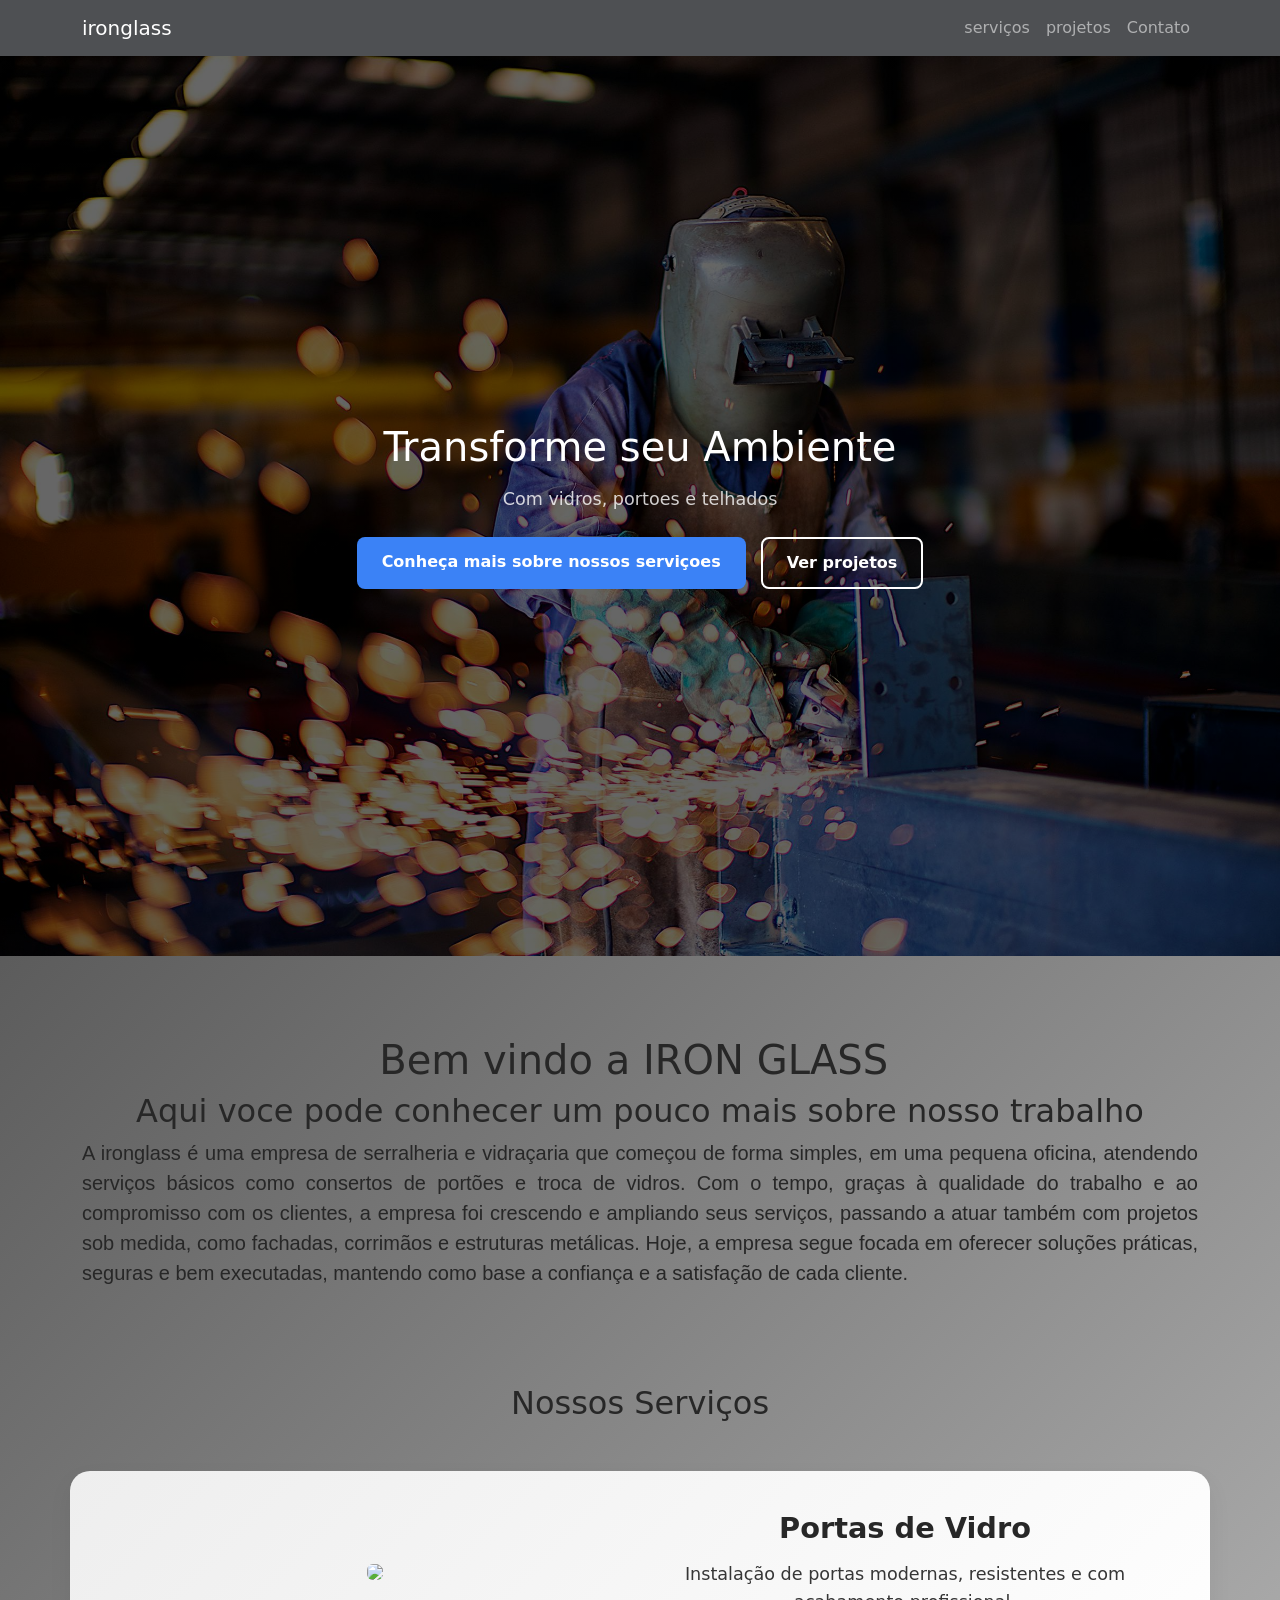
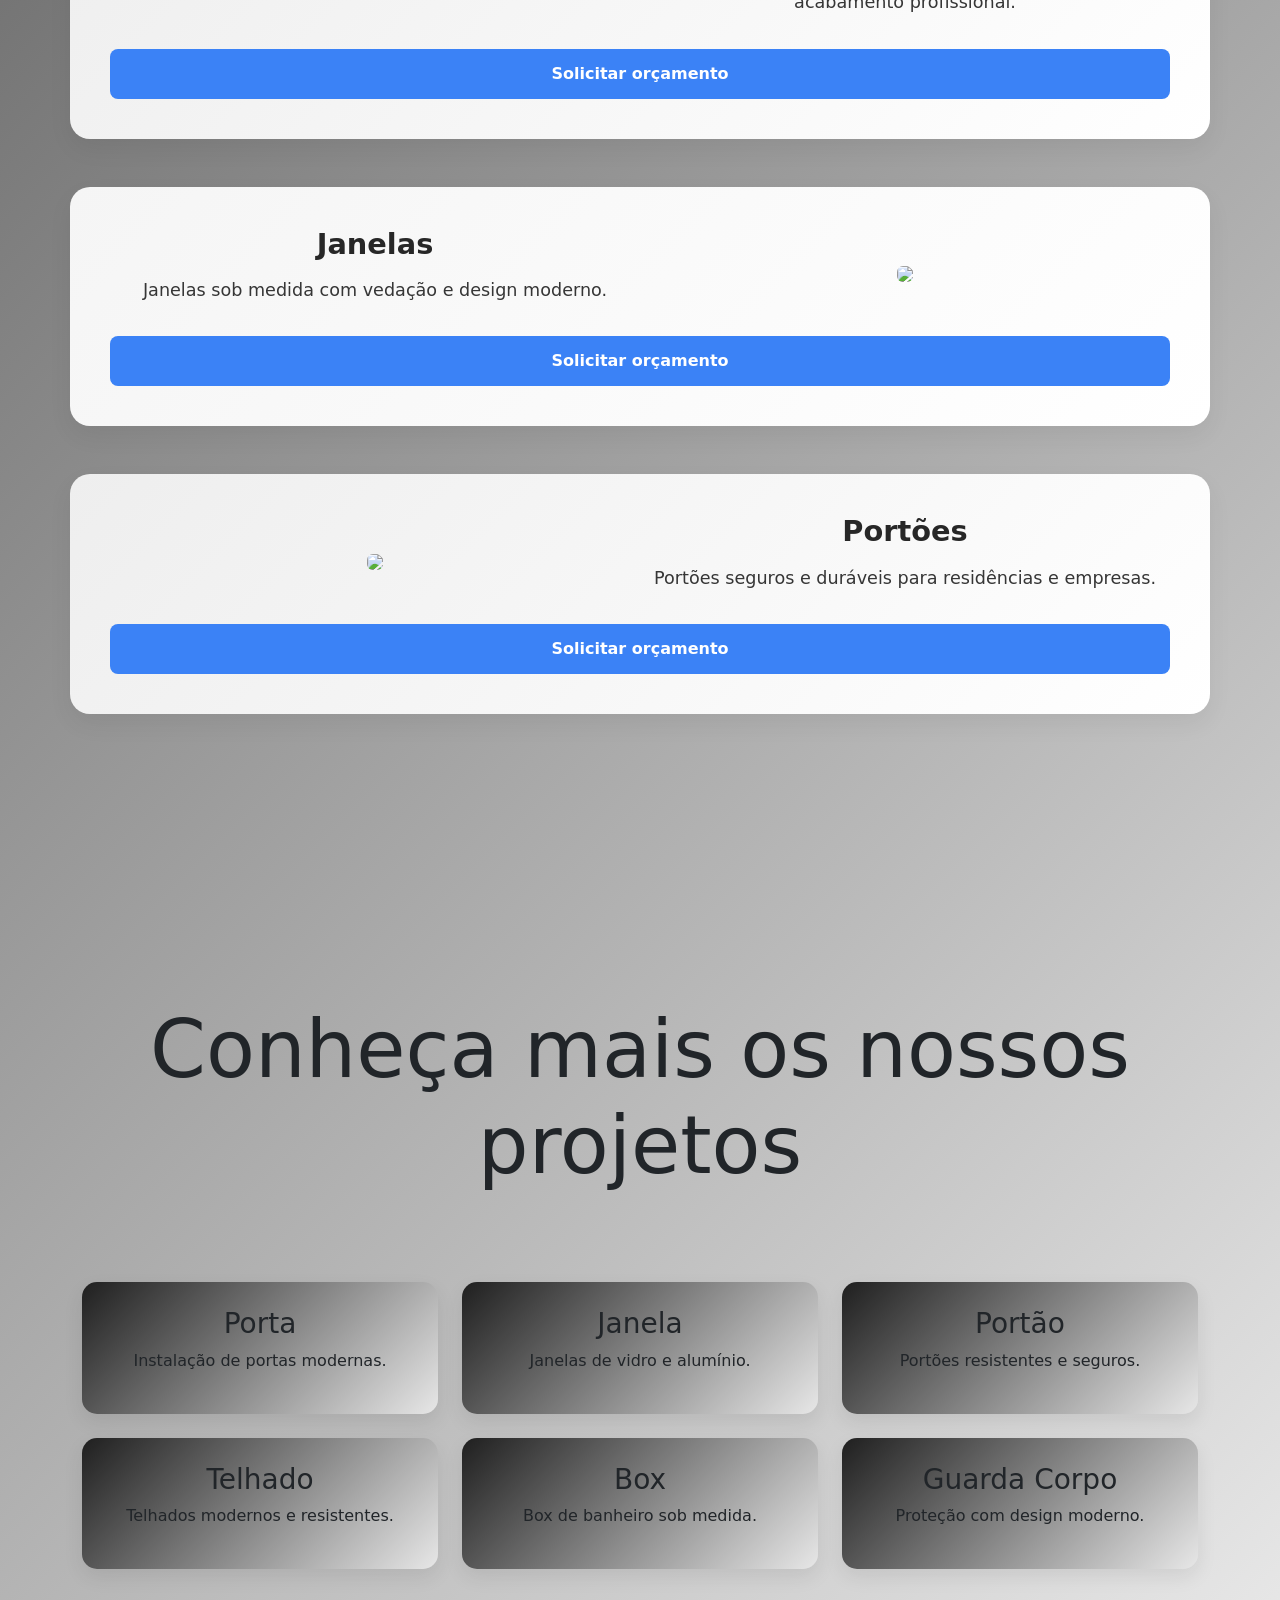
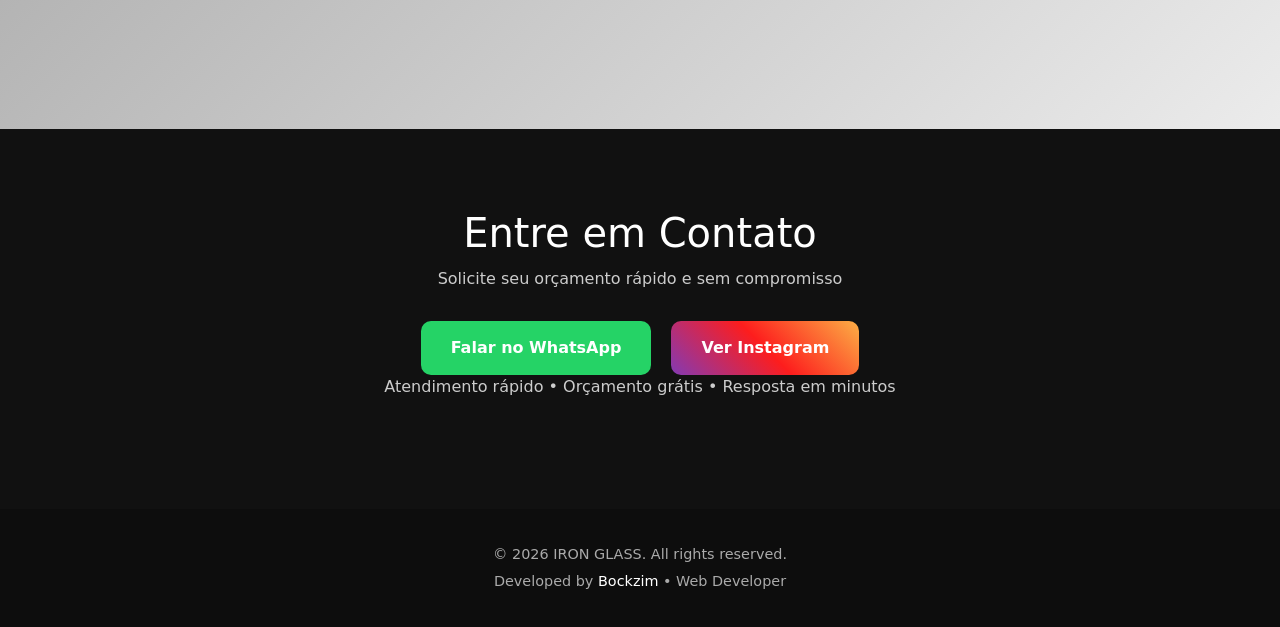
==== commit 0407a239: "004" ====
--- a/index.html
+++ b/index.html
@@ -7,6 +7,7 @@
   <title>IRON GLASS</title>
   <link href="https://cdn.jsdelivr.net/npm/bootstrap@5.3.2/dist/css/bootstrap.min.css" rel="stylesheet">
   <link rel="stylesheet" href="style.css">
+  <link rel="stylesheet" href="variable-font-proximity.css">
 
 </head>
 
@@ -43,8 +44,8 @@
 
   <section id="servico" class="section text-center">
     <div class="container">
-      <h1>Bem vindo a IRON GLASS </h1>
-      <H2>Aqui voce pode conhecer um pouco mais sobre nosso trabalho</H2>
+      <h1 id="servico-titulo">Bem vindo a IRON GLASS </h1>
+      <h2 id="servico-subtitulo">Aqui voce pode conhecer um pouco mais sobre nosso trabalho</h2>
       <p id="historia">A ironglass é uma empresa de serralheria e vidraçaria que começou de forma simples, em uma
         pequena oficina, atendendo serviços básicos como consertos de portões e troca de vidros.
 
@@ -354,6 +355,7 @@
 
 
 
+  <script src="variable-font-proximity.js"></script>
   <script src="script.js"></script>
   <script src="https://cdn.jsdelivr.net/npm/bootstrap@5.3.0/dist/js/bootstrap.bundle.min.js"></script>
 
--- a/style.css
+++ b/style.css
@@ -192,13 +192,14 @@
 }
 
 #servico {
+  color: #272727;
  }
 
 body{
   background: linear-gradient(135deg, 
-  #fd8617 0%, 
-  #363636 60%, 
-  #ffffff 100%
+  
+  #363636, 
+  #ffffff 
 );
 
 }
--- a/variable-font-proximity.css
+++ b/variable-font-proximity.css
@@ -0,0 +1,36 @@
+/* Fonte variável usada no efeito de proximidade do cursor: Inter
+   Variable, hospedada no rsms.me — mesma fonte do componente original
+   que você mandou. Self-hosted (fora do Google Fonts) de propósito:
+   bloqueadores de anúncio/privacidade (Brave, uBlock etc.) costumam
+   barrar fonts.googleapis.com/fonts.gstatic.com, o que impede a fonte
+   variável de carregar e trava o efeito silenciosamente. */
+@font-face {
+  font-family: "InterVariableIronglass";
+  src: url("https://rsms.me/inter/font-files/InterVariable.woff2?v=4.0") format("woff2-variations");
+  font-weight: 100 900;
+  font-style: normal;
+  font-display: swap;
+}
+
+/* Elemento com o efeito ativo: precisa da fonte variável pro eixo
+   `wght` funcionar (fontes estáticas ignoram font-variation-settings). */
+.vf-proximity {
+  /* !important garante prioridade sobre regras por #id (ex: #historia,
+     que define outra fonte em style.css) — necessário porque o efeito
+     só funciona em fonte VARIÁVEL. */
+  font-family: "InterVariableIronglass", "Inter", system-ui, sans-serif !important;
+}
+
+.vf-word {
+  display: inline-block;
+  white-space: nowrap;
+}
+
+.vf-letter {
+  display: inline-block;
+  font-variation-settings: "wght" 400;
+}
+
+.vf-space {
+  display: inline-block;
+}
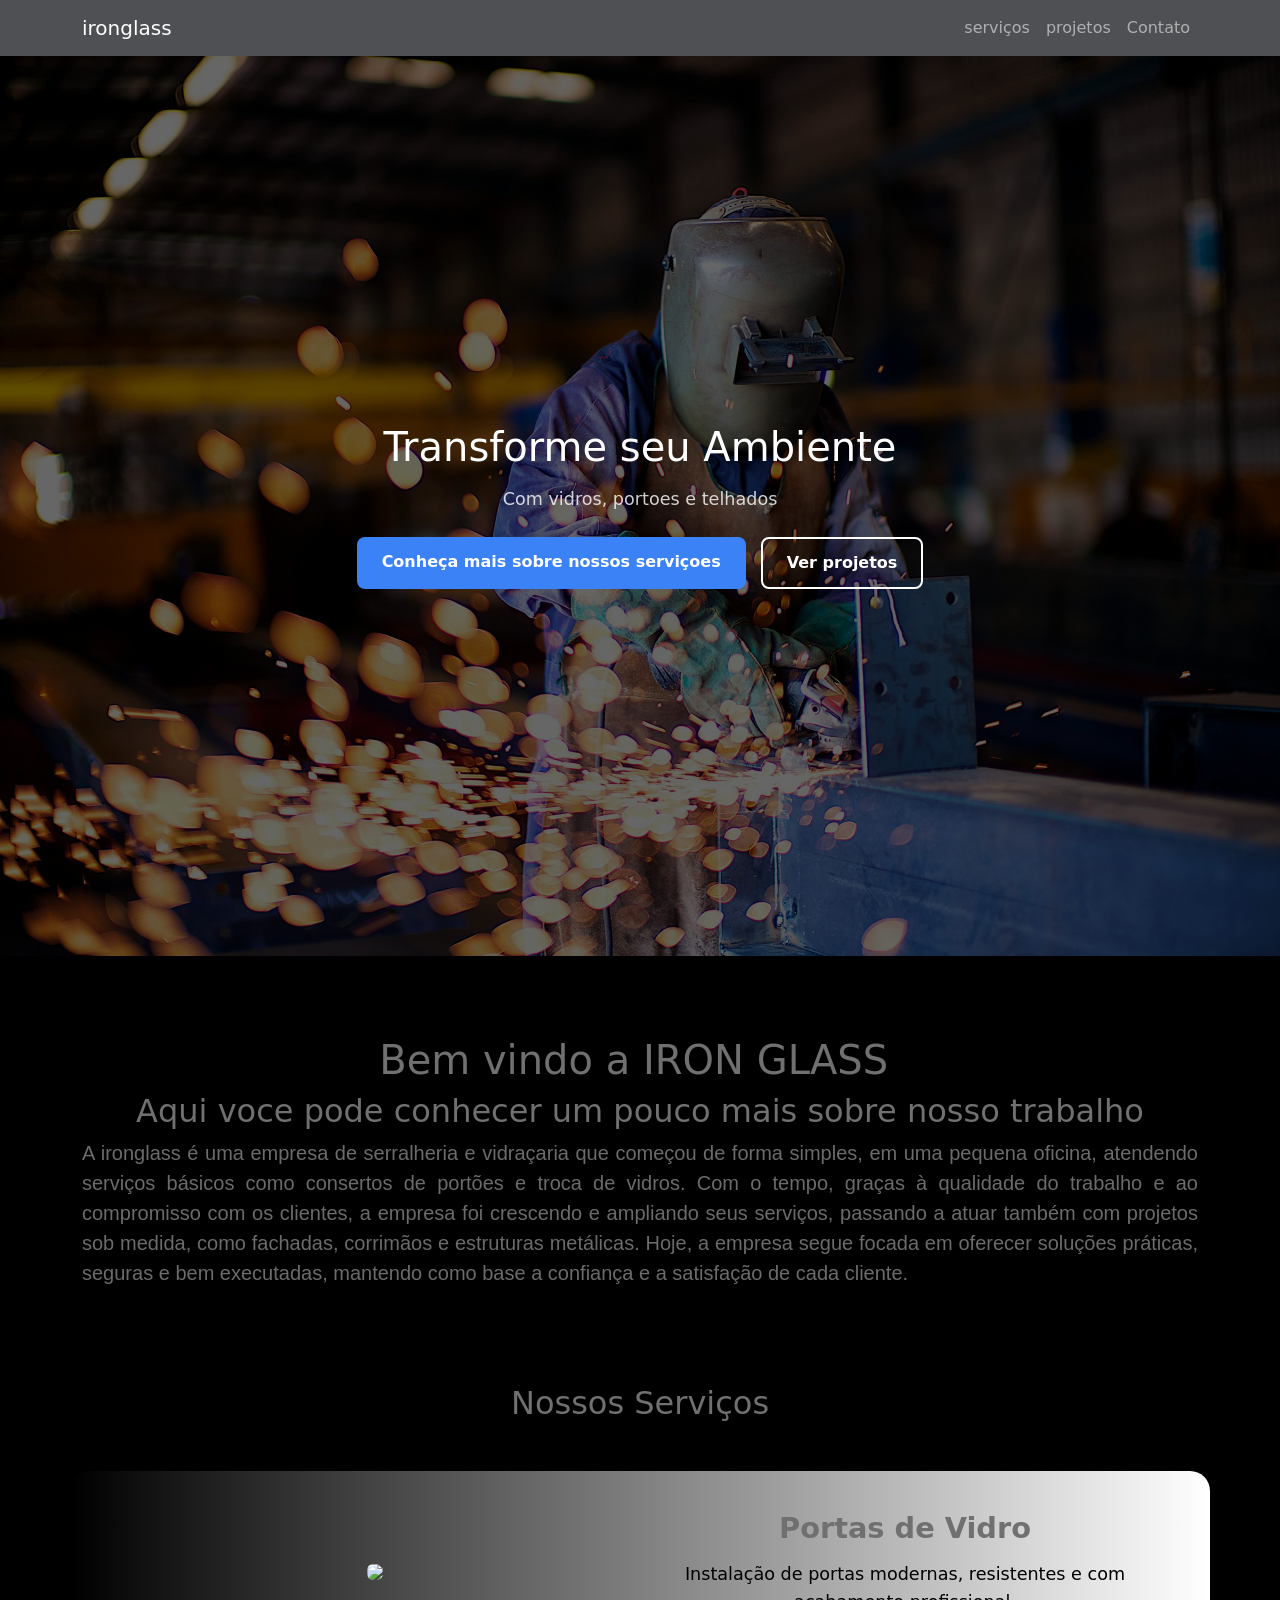
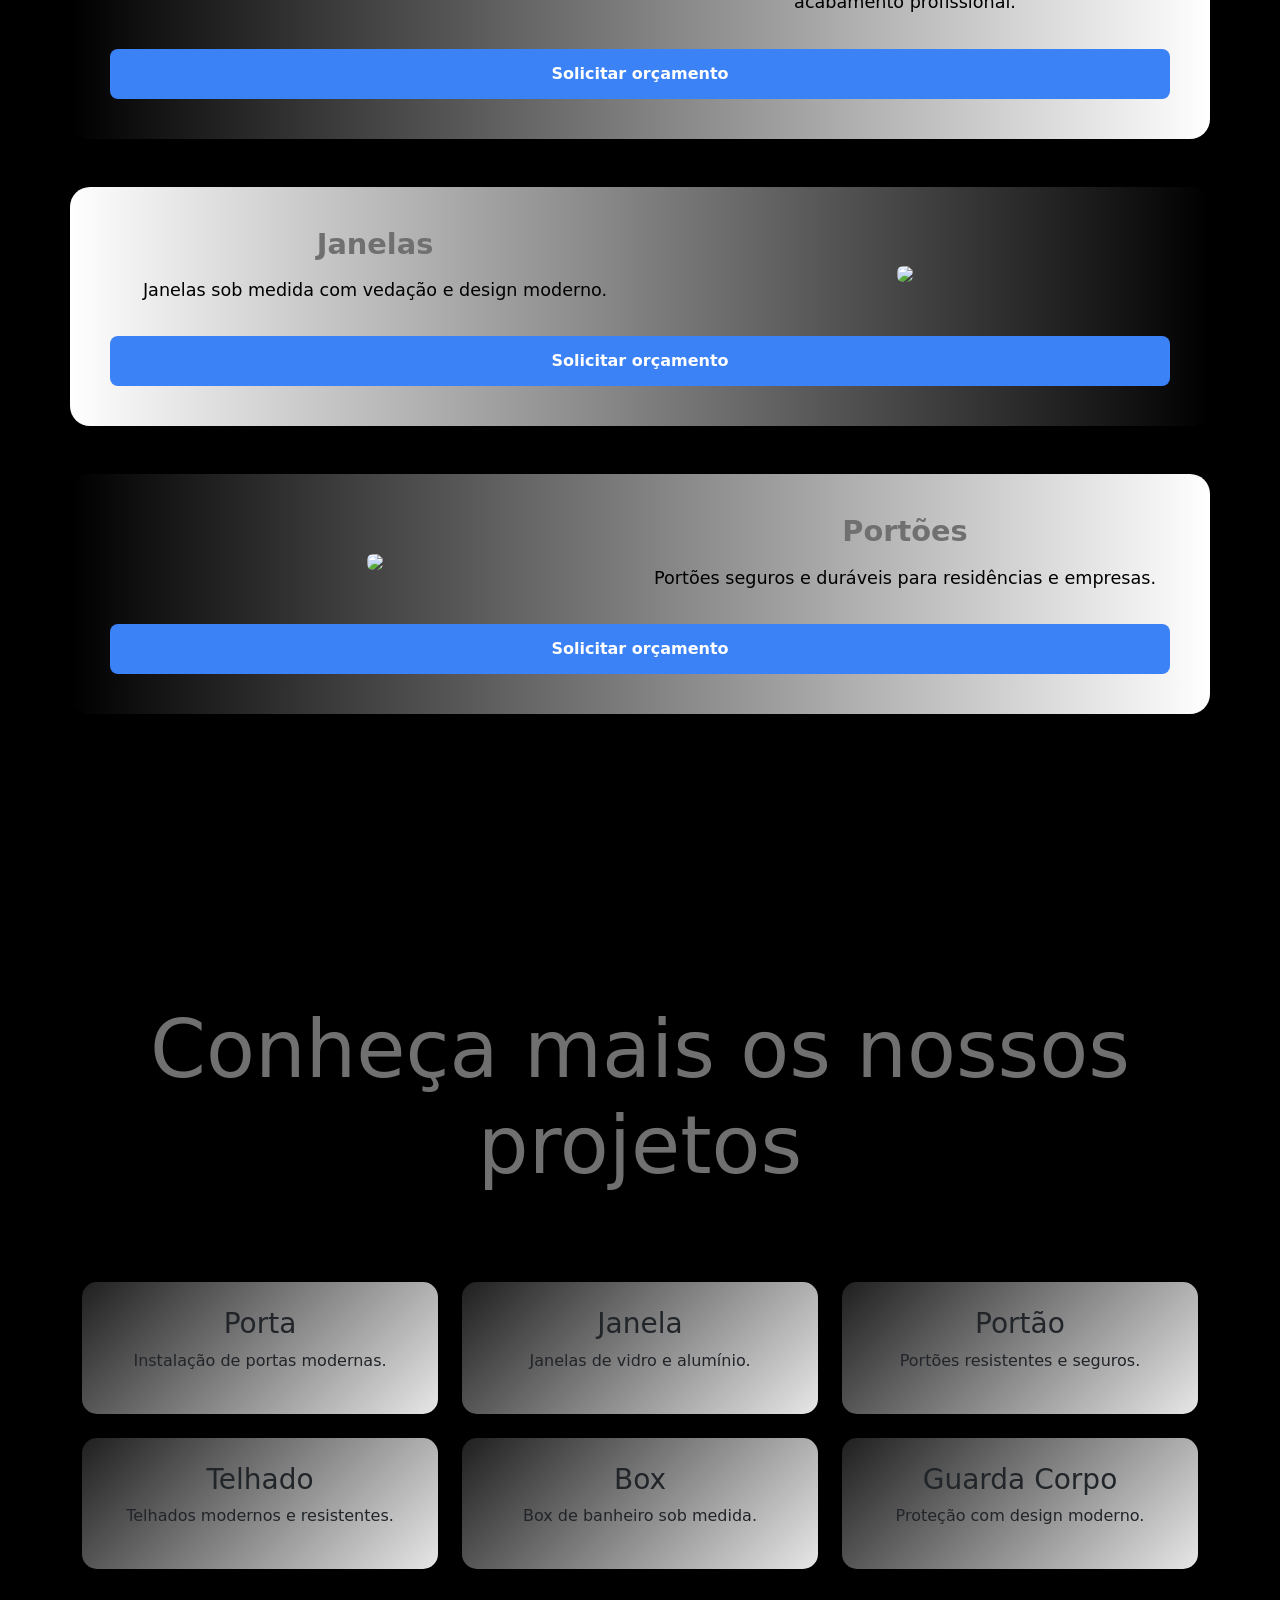
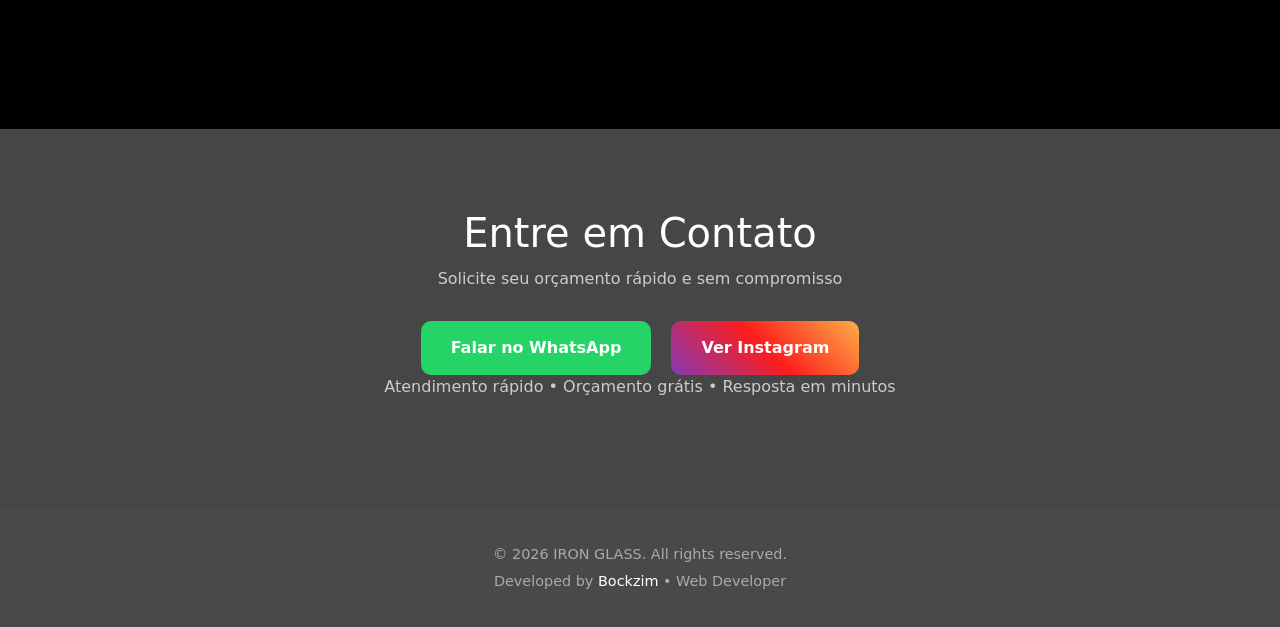
==== commit 14c93474: "ajuste de cor" ====
--- a/index.html
+++ b/index.html
@@ -64,7 +64,7 @@
         <h2 class="text-center mb-5">Nossos Serviços</h2>
 
         <!--1-->
-        <div class="row align-items-center mb-5 servico-item">
+        <div id="c1" class="row align-items-center mb-5 servico-item">
           <div class="col-md-6">
             <img src="https://picsum.photos/600/400" class="img-fluid rounded">
           </div>
@@ -76,7 +76,7 @@
         </div>
 
         <!--2 invertido -->
-        <div class="row align-items-center mb-5 servico-item flex-md-row-reverse">
+        <div id="c2" class="row align-items-center mb-5 servico-item flex-md-row-reverse">
           <div class="col-md-6">
             <img src="https://picsum.photos/600/400" class="img-fluid rounded">
           </div>
@@ -88,7 +88,7 @@
         </div>
 
         <!--3-->
-        <div class="row align-items-center mb-5 servico-item">
+        <div id="c3" class="row align-items-center mb-5 servico-item">
           <div class="col-md-6">
             <img src="https://picsum.photos/600/400" class="img-fluid rounded">
           </div>
--- a/style.css
+++ b/style.css
@@ -88,7 +88,7 @@
 
 
 .card-servico {
-  background: #f3e8df;
+  background: linear-gradient(135deg, #1f1f1f, #e7e7e7);
   padding: 25px;
   border-radius: 15px;
   cursor: pointer;
@@ -108,11 +108,7 @@
 
 #conheca {
   font-size: 80px;
-}
-
-#projeto {
-  
-
+  color: #707070;
 }
 
 .card-servico {
@@ -151,8 +147,18 @@
   padding: 80px 20px;
 }
 
+#c1{
+  background: linear-gradient(to right, #000000, #ffffff);
+}
+#c2{
+  background: linear-gradient(to left, #000000, #ffffff);
+}
+#c3{
+  background: linear-gradient(to right, #000000, #ffffff);
+}
+
+
 .servico-item {
-  background: linear-gradient(135deg, #f5f5f5, #ffffff);
   padding: 40px;
   border-radius: 20px;
   margin-bottom: 50px;
@@ -177,7 +183,7 @@
 }
 
 .servico-item p {
-  color: #363636;
+  color: #000000;
   line-height: 1.6;
 }
 
@@ -189,23 +195,21 @@
   font-family: 'Franklin Gothic Medium', 'Arial Narrow', Arial, sans-serif;
   font-size: 20px;
   text-align: justify;
+  color: #6b6b6b;
 }
 
 #servico {
-  color: #272727;
+  color: #707070;
  }
 
 body{
-  background: linear-gradient(135deg, 
+  background-color: #000000;
+
+}
   
-  #363636, 
-  #ffffff 
-);
-
-}
 
 .section-contato {
-  background: #111;
+  background: #464646;
   color: #fff;
   padding: 80px 20px;
 }
@@ -257,7 +261,7 @@
 }
 
 .footer {
-  background: #0d0d0d;
+  background: #494949;
   color: #aaa;
   padding: 30px 20px;
   font-size: 0.9rem;
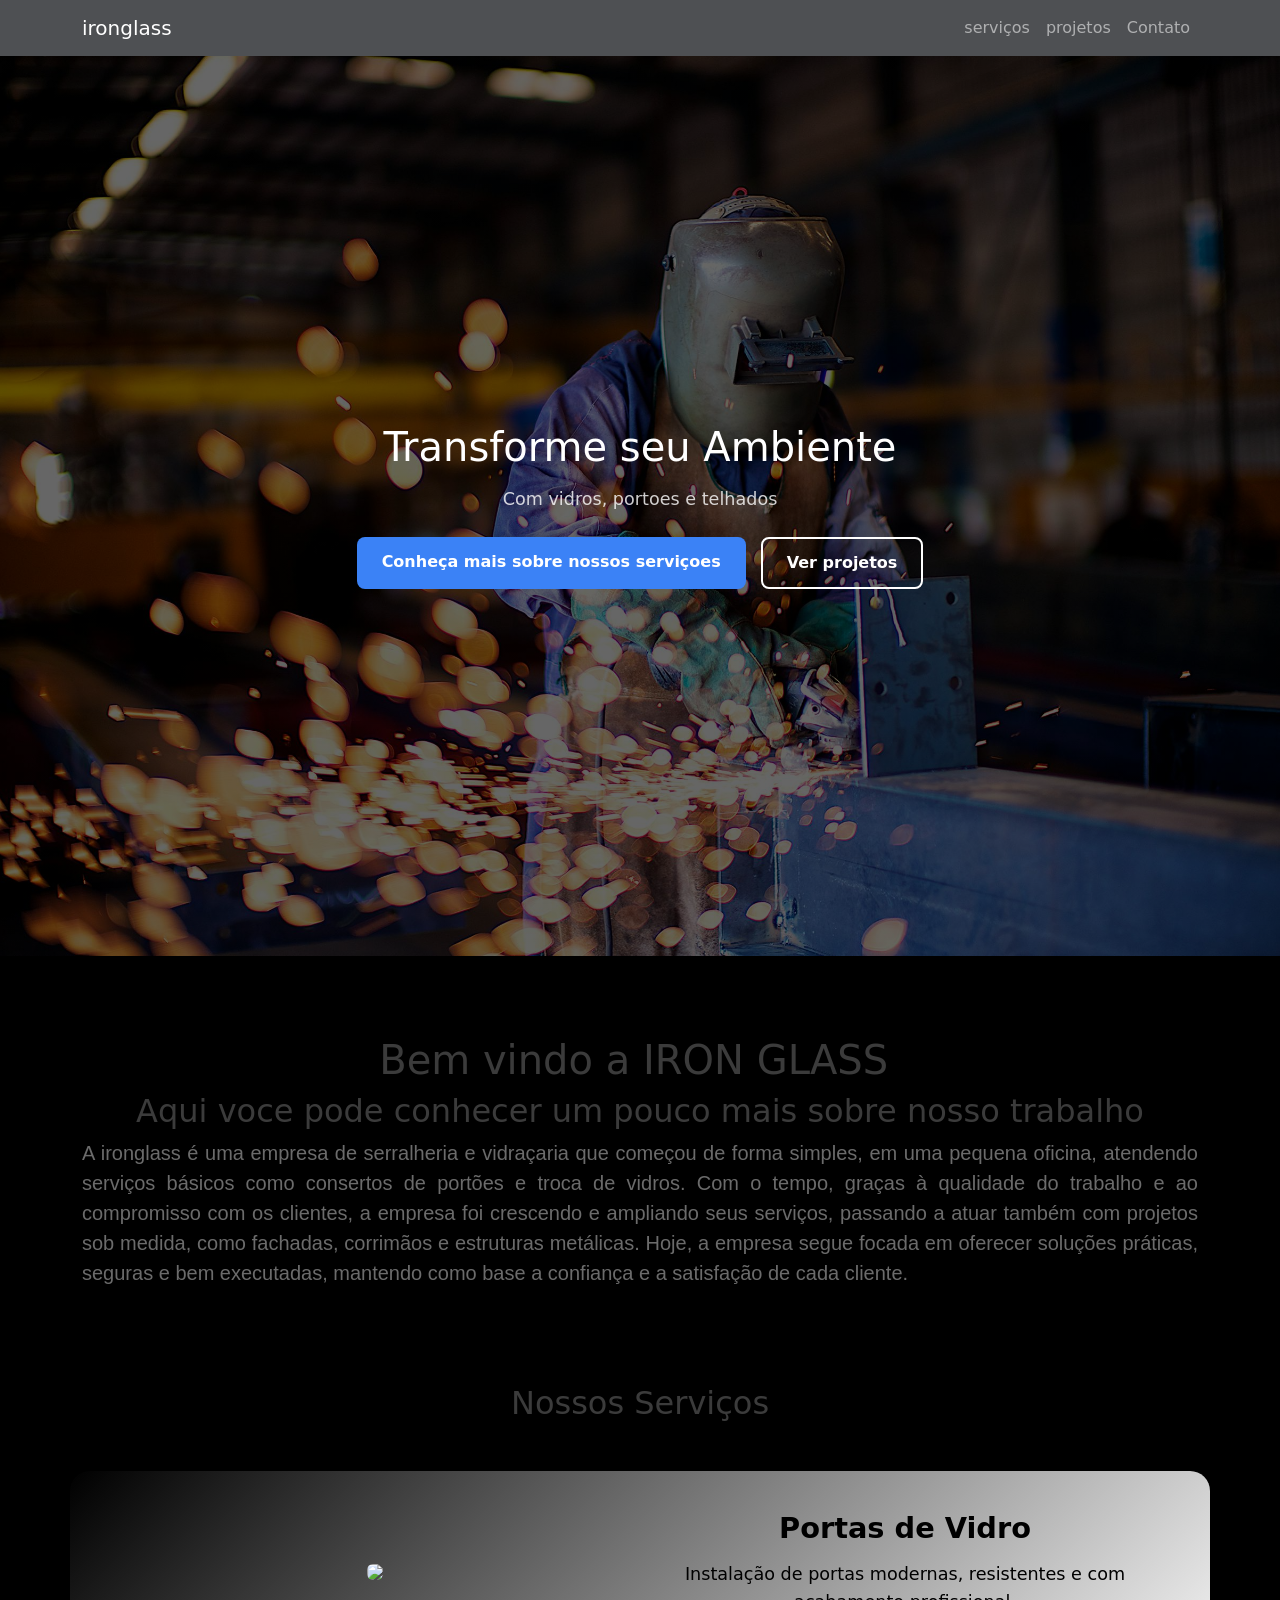
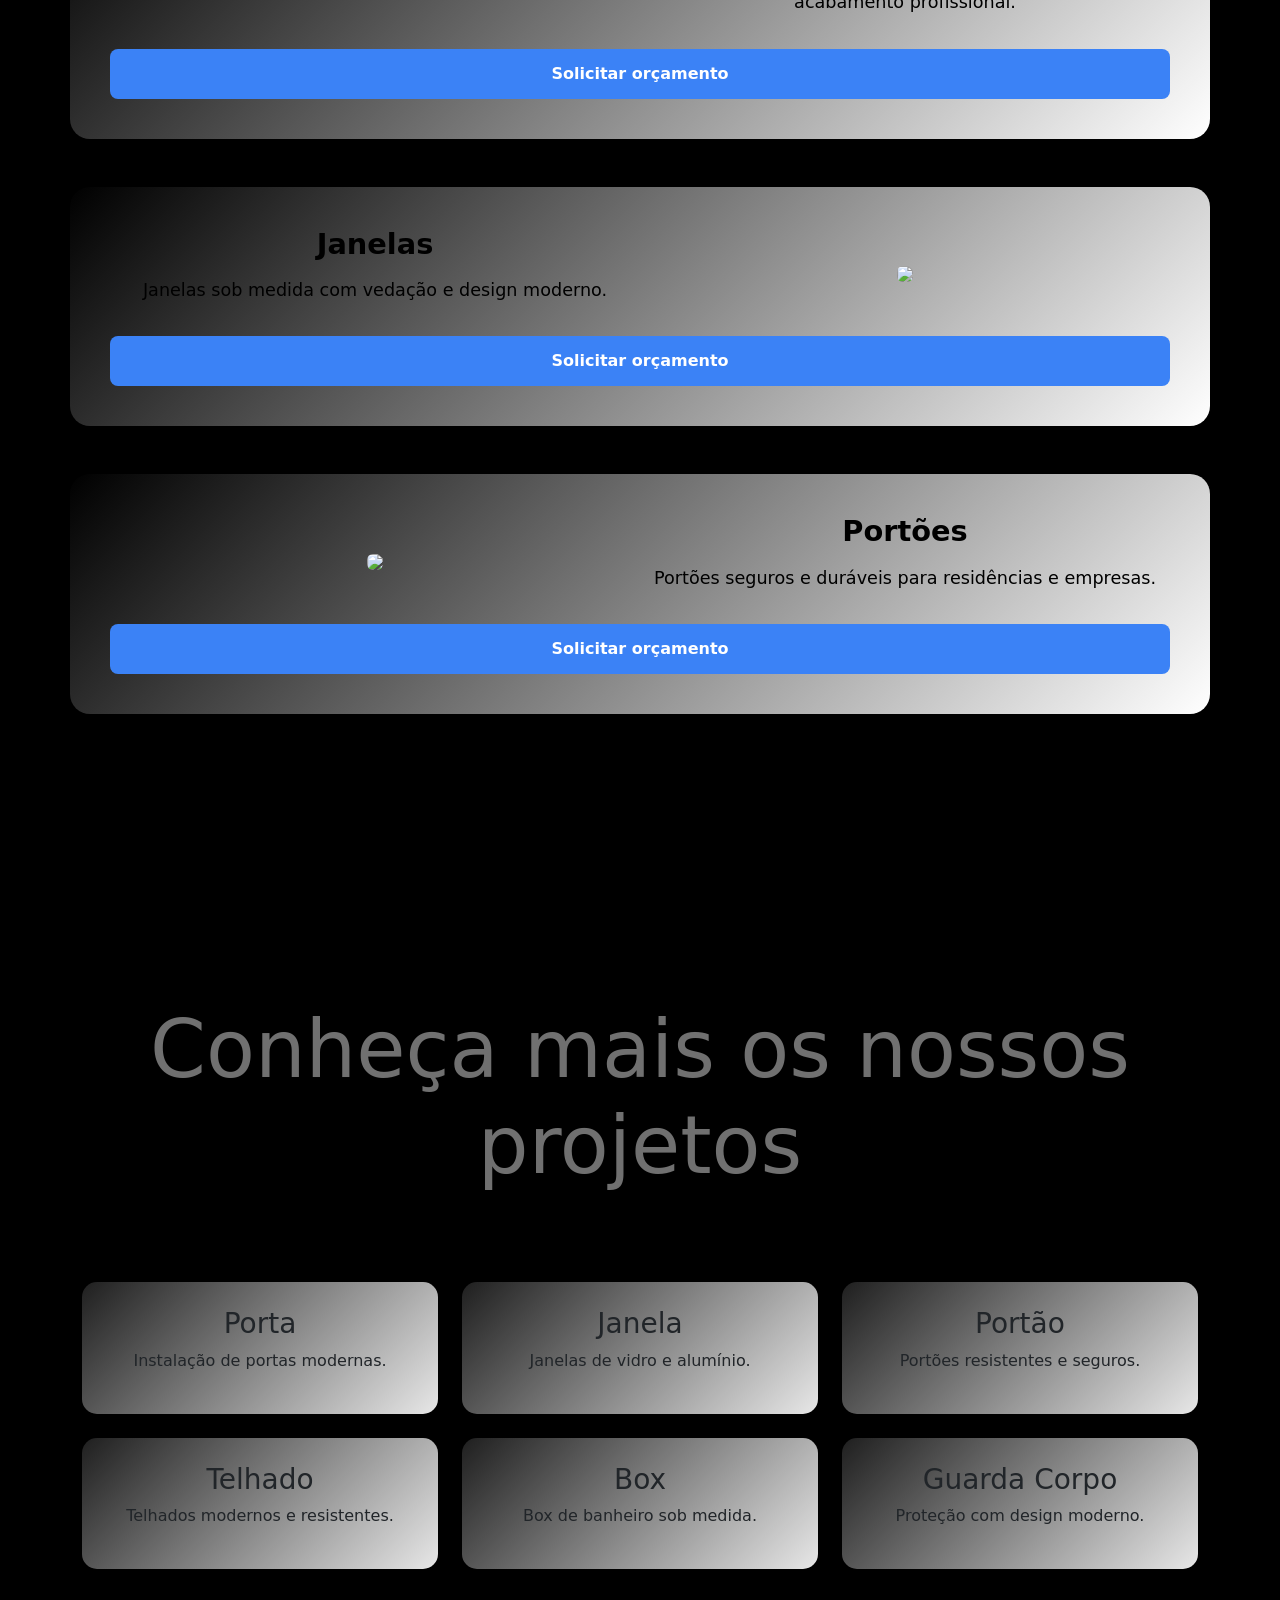
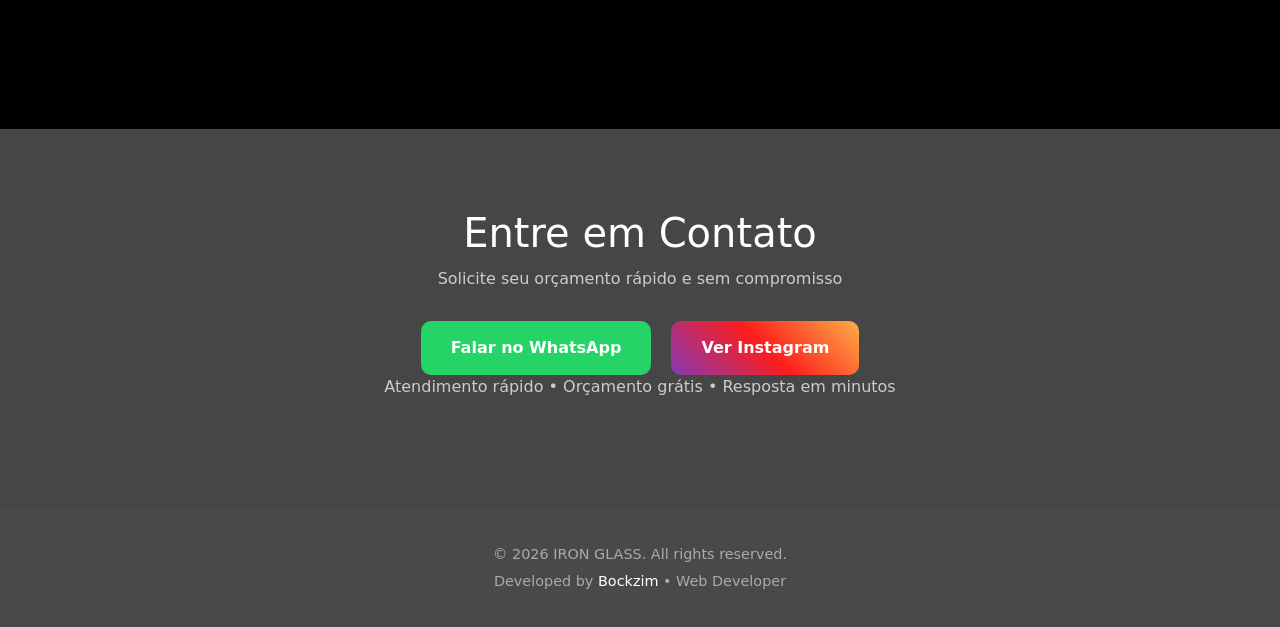
==== commit 6dabc86e: "agora ta certo" ====
--- a/index.html
+++ b/index.html
@@ -69,7 +69,7 @@
             <img src="https://picsum.photos/600/400" class="img-fluid rounded">
           </div>
           <div class="col-md-6">
-            <h3>Portas de Vidro</h3>
+            <h3 id="c1-titulo">Portas de Vidro</h3>
             <p>Instalação de portas modernas, resistentes e com acabamento profissional.</p>
           </div>
           <a href="#contato" class="btn primary mt-3">Solicitar orçamento</a>
@@ -81,7 +81,7 @@
             <img src="https://picsum.photos/600/400" class="img-fluid rounded">
           </div>
           <div class="col-md-6">
-            <h3>Janelas</h3>
+            <h3 id="c2-titulo">Janelas</h3>
             <p>Janelas sob medida com vedação e design moderno.</p>
           </div>
           <a href="#contato" class="btn primary mt-3">Solicitar orçamento</a>
@@ -93,7 +93,7 @@
             <img src="https://picsum.photos/600/400" class="img-fluid rounded">
           </div>
           <div class="col-md-6">
-            <h3>Portões</h3>
+            <h3 id="c3-titulo">Portões</h3>
             <p>Portões seguros e duráveis para residências e empresas.</p>
           </div>
           <a href="#contato" class="btn primary mt-3">Solicitar orçamento</a>
--- a/style.css
+++ b/style.css
@@ -139,7 +139,7 @@
 }
 
 .servico-item p {
-  color: #555;
+  color: #707070;
   font-size: 1.1rem;
 }
 
@@ -148,16 +148,19 @@
 }
 
 #c1{
-  background: linear-gradient(to right, #000000, #ffffff);
+  background: linear-gradient(135deg, #000000, #ffffff);
 }
 #c2{
-  background: linear-gradient(to left, #000000, #ffffff);
+  background: linear-gradient(135deg , #000000, #ffffff);
 }
 #c3{
-  background: linear-gradient(to right, #000000, #ffffff);
-}
-
-
+  background: linear-gradient(135deg, #000000, #ffffff);
+}
+
+#c1-titulo, #c2-titulo, #c3-titulo {
+  color: #000000;
+  font-weight: bold;
+}
 .servico-item {
   padding: 40px;
   border-radius: 20px;
@@ -199,7 +202,7 @@
 }
 
 #servico {
-  color: #707070;
+  color: #3b3b3b;
  }
 
 body{
